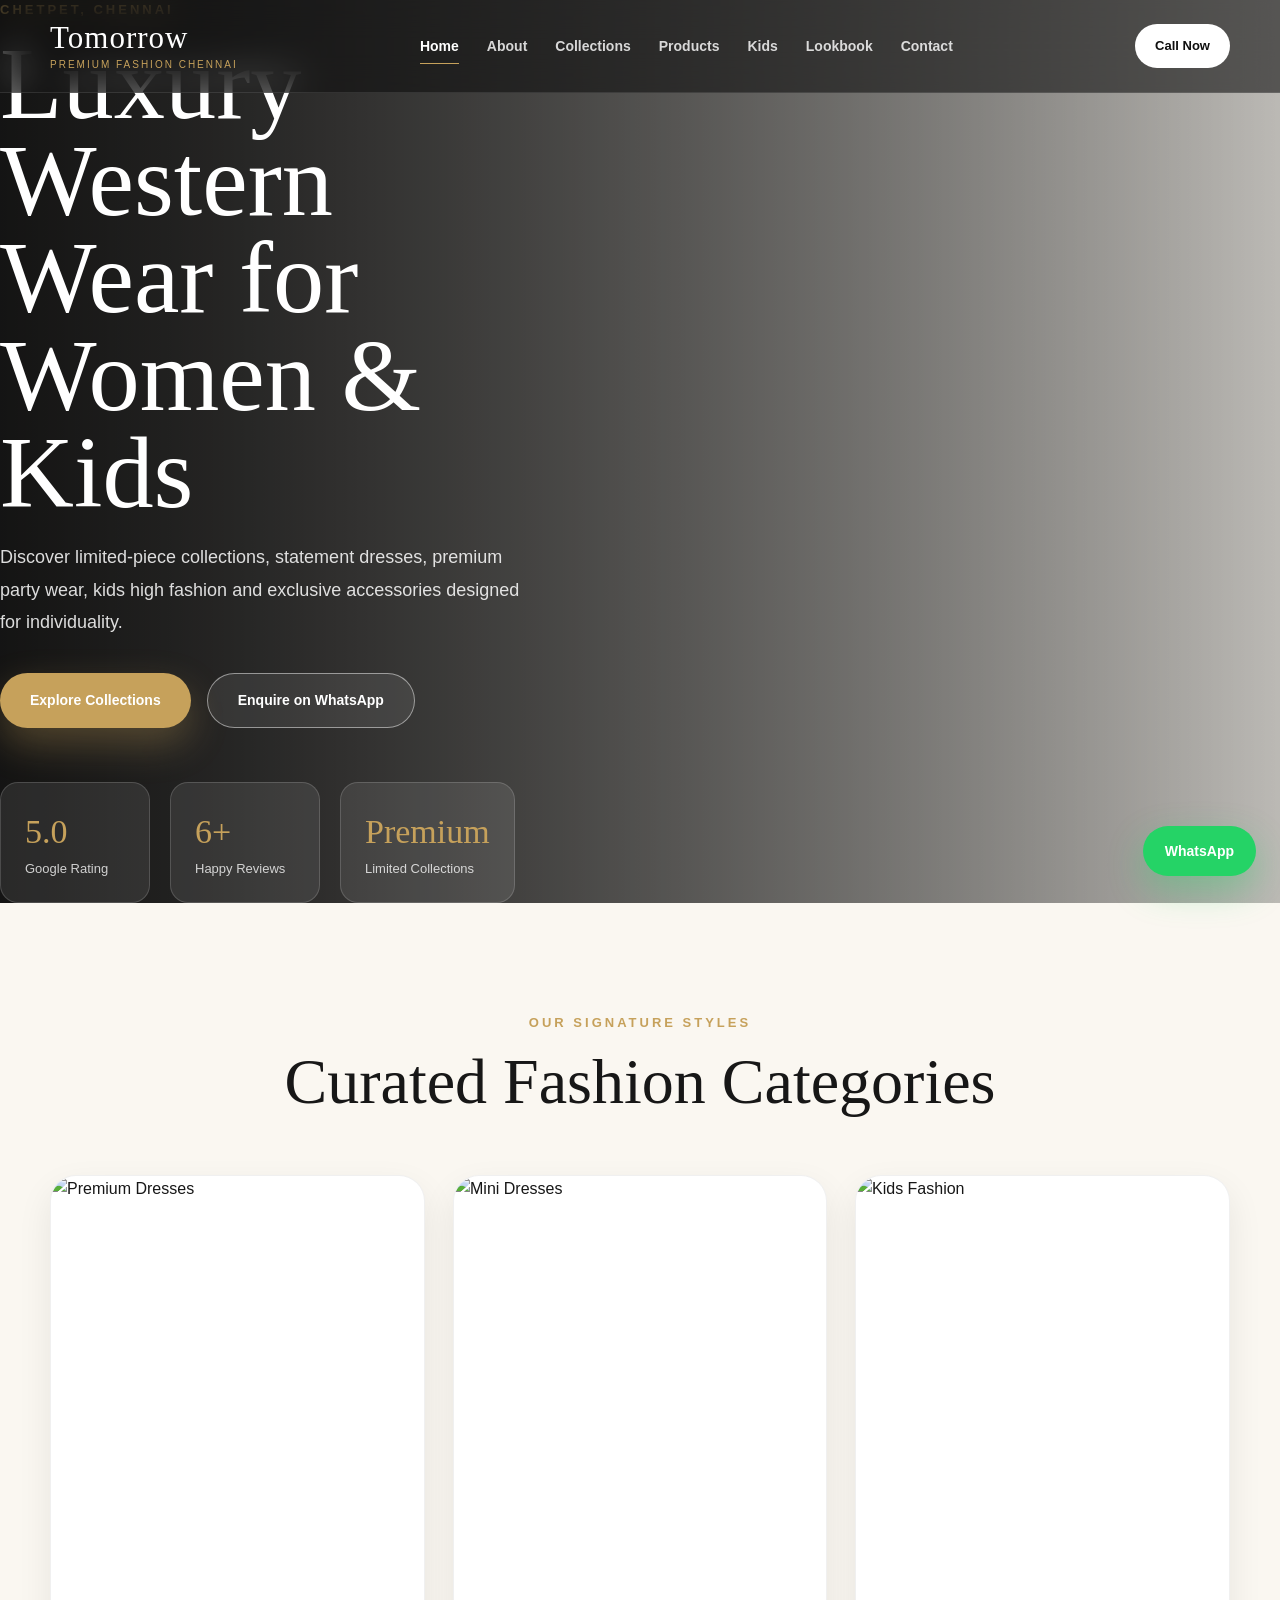
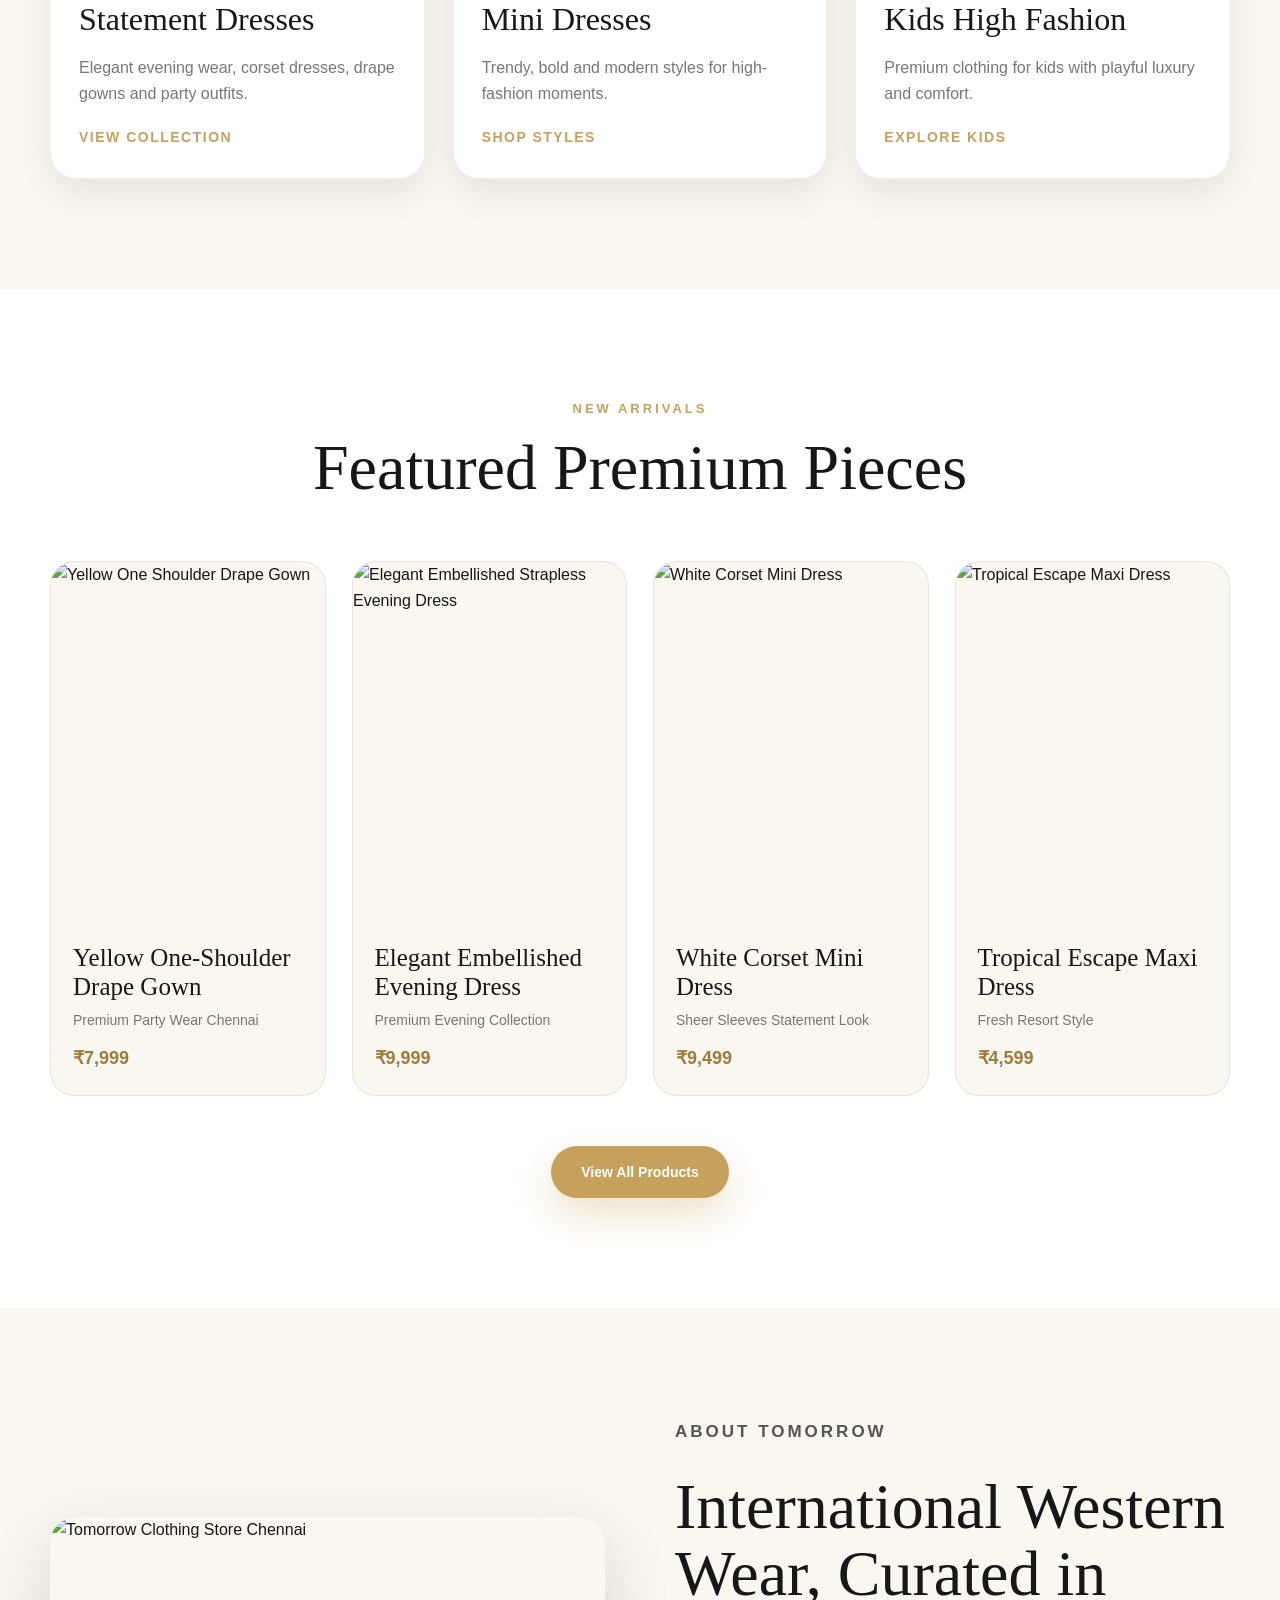
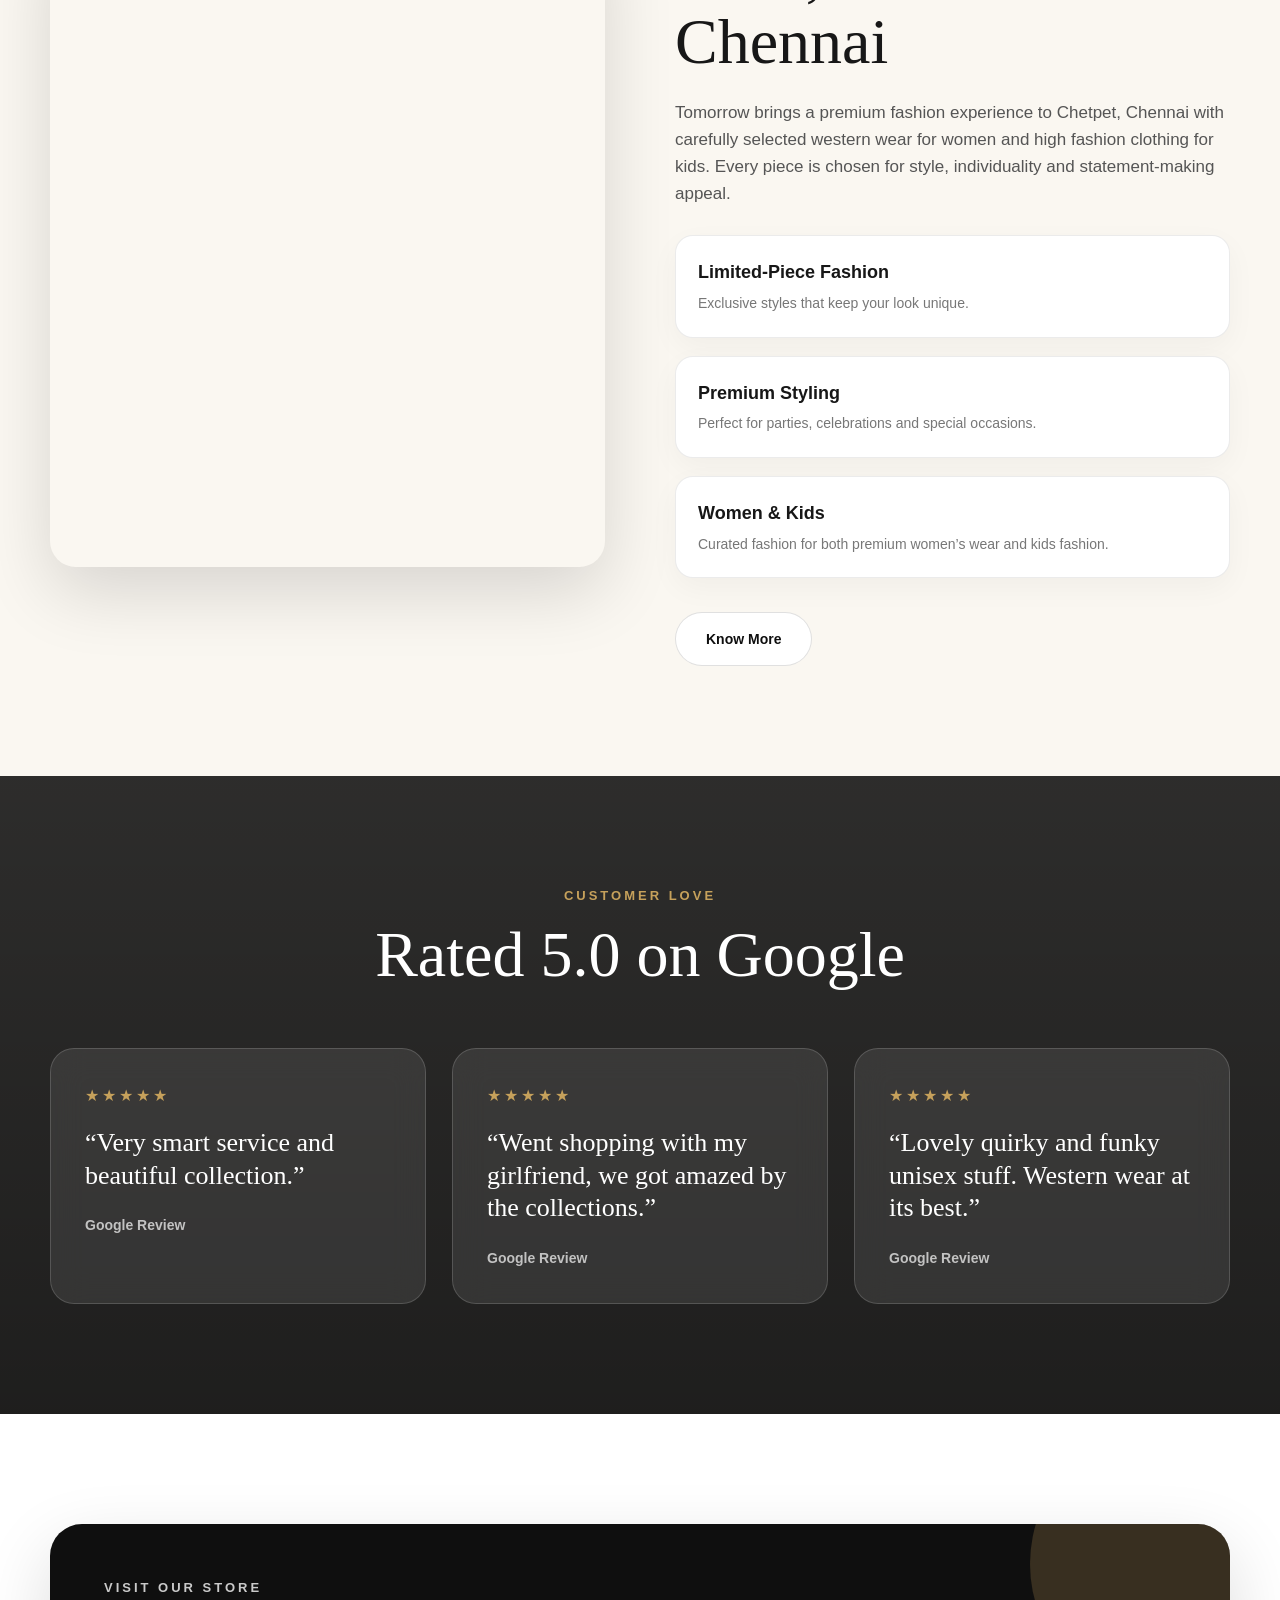
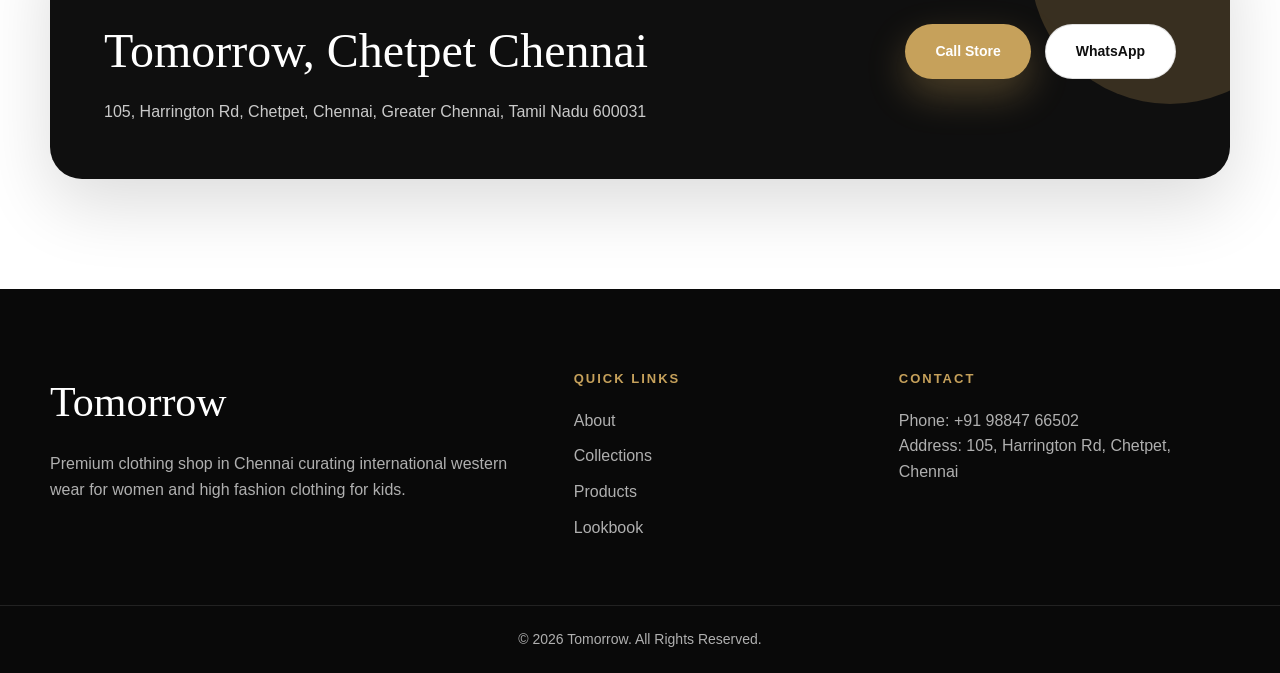
==== index.html @ 56740ed6 "Update index.html" ====
<!DOCTYPE html>
<html lang="en">
<head>
  <meta charset="UTF-8" />
  <meta name="viewport" content="width=device-width, initial-scale=1.0" />

  <title>Tomorrow | Premium Clothing Store in Chennai</title>

  <meta name="description" content="Tomorrow is a premium clothing shop in Chetpet, Chennai curating international western wear for women, kids fashion, limited-piece collections, statement outfits and exclusive accessories." />

  <link rel="stylesheet" href="css/style.css" />
  <link rel="stylesheet" href="css/responsive.css" />
  <link rel="stylesheet" href="css/animations.css" />
</head>

<body>
  
<div class="preloader" id="preloader">
  <div class="preloader-content">
    <p class="preloader-small">Premium Fashion Chennai</p>
    <h1 class="preloader-logo">Tomorrow</h1>
    <div class="preloader-line">
      <span></span>
    </div>
  </div>
</div>
  <!-- Header -->
  <header class="site-header" id="siteHeader">
    <div class="container header-container">
      <a href="index.html" class="logo">
        Tomorrow
        <span>Premium Fashion Chennai</span>
      </a>

      <nav class="navbar" id="navbar">
        <a href="index.html" class="active">Home</a>
        <a href="about.html">About</a>
        <a href="collections.html">Collections</a>
        <a href="products.html">Products</a>
        <a href="kids.html">Kids</a>
        <a href="lookbook.html">Lookbook</a>
        <a href="contact.html">Contact</a>
      </nav>

      <div class="header-actions">
        <a href="tel:+919884766502" class="call-btn">Call Now</a>
        <button class="menu-btn" id="menuBtn">☰</button>
      </div>
    </div>
  </header>

  <!-- Hero -->
  <section class="hero" style="background-image: linear-gradient(90deg, rgba(0,0,0,.75), rgba(0,0,0,.25)), url('assets/images/hero.jpg');">
    <div class="container hero-content">
      <div class="hero-text">
        <p class="hero-tag">Chetpet, Chennai</p>
        <h1>Luxury Western Wear for Women & Kids</h1>
        <p class="hero-desc">
          Discover limited-piece collections, statement dresses, premium party wear,
          kids high fashion and exclusive accessories designed for individuality.
        </p>

        <div class="hero-buttons">
          <a href="collections.html" class="primary-btn">Explore Collections</a>
          <a href="https://wa.me/919884766502?text=Hi%20Tomorrow%2C%20I%20want%20to%20know%20more%20about%20your%20premium%20collections." class="secondary-btn">
            Enquire on WhatsApp
          </a>
        </div>

        <div class="hero-stats">
          <div>
            <h3>5.0</h3>
            <p>Google Rating</p>
          </div>
          <div>
            <h3>6+</h3>
            <p>Happy Reviews</p>
          </div>
          <div>
            <h3>Premium</h3>
            <p>Limited Collections</p>
          </div>
        </div>
      </div>
    </div>
  </section>

  <!-- Category Preview -->
  <section class="section categories-section">
    <div class="container">
      <div class="section-heading">
        <p>Our Signature Styles</p>
        <h2>Curated Fashion Categories</h2>
      </div>

      <div class="category-grid">
        <div class="category-card">
          <img src="assets/images/collection-1.jpg" alt="Premium Dresses" />
          <div>
            <h3>Statement Dresses</h3>
            <p>Elegant evening wear, corset dresses, drape gowns and party outfits.</p>
            <a href="collections.html">View Collection</a>
          </div>
        </div>

        <div class="category-card">
          <img src="assets/images/collection-2.jpg" alt="Mini Dresses" />
          <div>
            <h3>Mini Dresses</h3>
            <p>Trendy, bold and modern styles for high-fashion moments.</p>
            <a href="products.html">Shop Styles</a>
          </div>
        </div>

        <div class="category-card">
          <img src="assets/images/collection-3.jpg" alt="Kids Fashion" />
          <div>
            <h3>Kids High Fashion</h3>
            <p>Premium clothing for kids with playful luxury and comfort.</p>
            <a href="kids.html">Explore Kids</a>
          </div>
        </div>
      </div>
    </div>
  </section>

  <!-- Featured Products -->
  <section class="section products-section">
    <div class="container">
      <div class="section-heading">
        <p>New Arrivals</p>
        <h2>Featured Premium Pieces</h2>
      </div>

      <div class="product-grid">
        <div class="product-card">
          <img src="assets/images/product-1.jpg" alt="Yellow One Shoulder Drape Gown" />
          <div class="product-info">
            <h3>Yellow One-Shoulder Drape Gown</h3>
            <p>Premium Party Wear Chennai</p>
            <span>₹7,999</span>
          </div>
        </div>

        <div class="product-card">
          <img src="assets/images/product-2.jpg" alt="Elegant Embellished Strapless Evening Dress" />
          <div class="product-info">
            <h3>Elegant Embellished Evening Dress</h3>
            <p>Premium Evening Collection</p>
            <span>₹9,999</span>
          </div>
        </div>

        <div class="product-card">
          <img src="assets/images/product-3.jpg" alt="White Corset Mini Dress" />
          <div class="product-info">
            <h3>White Corset Mini Dress</h3>
            <p>Sheer Sleeves Statement Look</p>
            <span>₹9,499</span>
          </div>
        </div>

        <div class="product-card">
          <img src="assets/images/product-4.jpg" alt="Tropical Escape Maxi Dress" />
          <div class="product-info">
            <h3>Tropical Escape Maxi Dress</h3>
            <p>Fresh Resort Style</p>
            <span>₹4,599</span>
          </div>
        </div>
      </div>

      <div class="center-btn">
        <a href="products.html" class="primary-btn">View All Products</a>
      </div>
    </div>
  </section>

  <!-- About Preview -->
  <section class="section about-preview">
    <div class="container about-preview-grid">
      <div class="about-image">
        <img src="assets/images/about-store.jpg" alt="Tomorrow Clothing Store Chennai" />
      </div>

      <div class="about-content">
        <p class="small-title">About Tomorrow</p>
        <h2>International Western Wear, Curated in Chennai</h2>
        <p>
          Tomorrow brings a premium fashion experience to Chetpet, Chennai with
          carefully selected western wear for women and high fashion clothing for kids.
          Every piece is chosen for style, individuality and statement-making appeal.
        </p>

        <div class="about-points">
          <div>
            <h4>Limited-Piece Fashion</h4>
            <p>Exclusive styles that keep your look unique.</p>
          </div>
          <div>
            <h4>Premium Styling</h4>
            <p>Perfect for parties, celebrations and special occasions.</p>
          </div>
          <div>
            <h4>Women & Kids</h4>
            <p>Curated fashion for both premium women’s wear and kids fashion.</p>
          </div>
        </div>

        <a href="about.html" class="secondary-dark-btn">Know More</a>
      </div>
    </div>
  </section>

  <!-- Reviews -->
  <section class="section reviews-section">
    <div class="container">
      <div class="section-heading light">
        <p>Customer Love</p>
        <h2>Rated 5.0 on Google</h2>
      </div>

      <div class="review-grid">
        <div class="review-card">
          <div class="stars">★★★★★</div>
          <p>“Very smart service and beautiful collection.”</p>
          <h4>Google Review</h4>
        </div>

        <div class="review-card">
          <div class="stars">★★★★★</div>
          <p>“Went shopping with my girlfriend, we got amazed by the collections.”</p>
          <h4>Google Review</h4>
        </div>

        <div class="review-card">
          <div class="stars">★★★★★</div>
          <p>“Lovely quirky and funky unisex stuff. Western wear at its best.”</p>
          <h4>Google Review</h4>
        </div>
      </div>
    </div>
  </section>

  <!-- Visit Store -->
  <section class="section visit-section">
    <div class="container visit-box">
      <div>
        <p class="small-title">Visit Our Store</p>
        <h2>Tomorrow, Chetpet Chennai</h2>
        <p>
          105, Harrington Rd, Chetpet, Chennai, Greater Chennai,
          Tamil Nadu 600031
        </p>
      </div>

      <div class="visit-actions">
        <a href="tel:+919884766502" class="primary-btn">Call Store</a>
        <a href="https://wa.me/919884766502" class="secondary-dark-btn">WhatsApp</a>
      </div>
    </div>
  </section>

  <!-- Footer -->
  <footer class="footer">
    <div class="container footer-grid">
      <div>
        <h3>Tomorrow</h3>
        <p>
          Premium clothing shop in Chennai curating international western wear
          for women and high fashion clothing for kids.
        </p>
      </div>

      <div>
        <h4>Quick Links</h4>
        <a href="about.html">About</a>
        <a href="collections.html">Collections</a>
        <a href="products.html">Products</a>
        <a href="lookbook.html">Lookbook</a>
      </div>

      <div>
        <h4>Contact</h4>
        <p>Phone: +91 98847 66502</p>
        <p>Address: 105, Harrington Rd, Chetpet, Chennai</p>
      </div>
    </div>

    <div class="footer-bottom">
      <p>© 2026 Tomorrow. All Rights Reserved.</p>
    </div>
  </footer>

  <!-- Floating WhatsApp -->
  <a href="https://wa.me/919884766502?text=Hi%20Tomorrow%2C%20I%20want%20to%20enquire%20about%20your%20collections." class="floating-whatsapp">
    WhatsApp
  </a>

  <script src="js/script.js"></script>
</body>
</html>
---- css/style.css ----
:root{
  --black:#0f0f0f;
  --white:#ffffff;
  --cream:#faf7f1;
  --beige:#efe4d2;
  --gold:#c6a15b;
  --gold-dark:#9f7c3c;
  --text:#171717;
  --muted:#777;
  --border:rgba(0,0,0,.12);
  --shadow:0 25px 70px rgba(0,0,0,.14);
  --soft-shadow:0 14px 35px rgba(0,0,0,.08);
  --heading:"Cormorant Garamond", Georgia, serif;
  --body:"Inter","Segoe UI",Arial,sans-serif;
  --radius:26px;
  --transition:all .35s ease;
}

*{
  margin:0;
  padding:0;
  box-sizing:border-box;
}

html{
  scroll-behavior:smooth;
}

body{
  font-family:var(--body);
  background:var(--cream);
  color:var(--text);
  overflow-x:hidden;
  line-height:1.6;
}

img{
  width:100%;
  display:block;
  object-fit:cover;
}

a{
  text-decoration:none;
  color:inherit;
}

button{
  border:0;
  background:none;
  cursor:pointer;
  font-family:inherit;
}

.container{
  width:min(100% - 40px,1180px);
  margin:auto;
}

.section{
  padding:110px 0;
}

.section-heading{
  text-align:center;
  max-width:760px;
  margin:0 auto 60px;
}

.section-heading p,
.small-title,
.hero-tag{
  color:var(--gold);
  text-transform:uppercase;
  letter-spacing:3px;
  font-size:13px;
  font-weight:800;
  margin-bottom:14px;
}

.section-heading h2{
  font-family:var(--heading);
  font-size:clamp(38px,5vw,66px);
  font-weight:500;
  line-height:1.05;
}

.site-header{
  position:fixed;
  top:0;
  left:0;
  width:100%;
  z-index:999;
  padding:22px 0;
  background:rgba(15,15,15,.58);
  backdrop-filter:blur(18px);
  border-bottom:1px solid rgba(255,255,255,.1);
  transition:var(--transition);
}

.site-header.scrolled{
  padding:14px 0;
  background:rgba(15,15,15,.94);
  box-shadow:0 10px 35px rgba(0,0,0,.22);
}

.header-container{
  display:flex;
  align-items:center;
  justify-content:space-between;
  gap:28px;
}

.logo{
  color:var(--white);
  font-family:var(--heading);
  font-size:31px;
  line-height:1;
  letter-spacing:1px;
  min-width:180px;
}

.logo span{
  display:block;
  margin-top:7px;
  font-family:var(--body);
  font-size:10px;
  text-transform:uppercase;
  letter-spacing:2px;
  color:var(--gold);
}

.navbar{
  display:flex;
  align-items:center;
  gap:28px;
}

.navbar a{
  color:rgba(255,255,255,.82);
  font-size:14px;
  font-weight:600;
  position:relative;
  transition:var(--transition);
}

.navbar a::after{
  content:"";
  position:absolute;
  left:0;
  bottom:-7px;
  width:0;
  height:1px;
  background:var(--gold);
  transition:var(--transition);
}

.navbar a:hover,
.navbar a.active{
  color:var(--white);
}

.navbar a:hover::after,
.navbar a.active::after{
  width:100%;
}

.header-actions{
  display:flex;
  align-items:center;
  gap:14px;
}

.call-btn{
  background:var(--white);
  color:var(--black);
  padding:12px 20px;
  border-radius:999px;
  font-size:13px;
  font-weight:800;
  transition:var(--transition);
}

.call-btn:hover{
  background:var(--gold);
  color:var(--white);
  transform:translateY(-2px);
}

.menu-btn{
  display:none;
  color:var(--white);
  font-size:28px;
}

.hero{
    position:relative;
    min-height:100vh;
    display:flex;
    align-items:center;
    overflow:hidden;

    background:
    linear-gradient(
        90deg,
        rgba(10,10,10,.78) 0%,
        rgba(10,10,10,.45) 35%,
        rgba(10,10,10,.08) 100%
    ),
    url("../assets/images/hero.jpg");

    background-size:cover;
    background-position:center center;
    background-repeat:no-repeat;
}

.hero::before{

content:"";

position:absolute;

inset:0;

background:

linear-gradient(
90deg,
rgba(0,0,0,.68),
rgba(0,0,0,.35),
transparent
);

z-index:1;

}
.hero-overlay{
  position:absolute;
  inset:0;
  background:linear-gradient(to bottom,rgba(0,0,0,.15),rgba(0,0,0,.55));
}
.hero-content{
    width:100%;
    position:relative;
    z-index:5;
}

.hero-text{
    max-width:560px;
}
.hero-text h1{

    font-family:var(--heading);

    font-size:clamp(65px,8vw,110px);

    line-height:.95;

    color:#fff;

    margin-bottom:20px;

    font-weight:500;
}
.hero-desc{

    font-size:18px;

    line-height:1.8;

    color:rgba(255,255,255,.85);

    max-width:520px;

    margin-bottom:35px;

}

.hero-buttons{
  display:flex;
  flex-wrap:wrap;
  gap:16px;
  margin-bottom:54px;
}

.primary-btn,
.secondary-btn,
.secondary-dark-btn{
  display:inline-flex;
  align-items:center;
  justify-content:center;
  padding:15px 30px;
  border-radius:999px;
  font-size:14px;
  font-weight:850;
  transition:var(--transition);
}

.primary-btn{
  background:var(--gold);
  color:var(--white);
  box-shadow:0 16px 38px rgba(198,161,91,.32);
}

.primary-btn:hover{
  background:var(--gold-dark);
  transform:translateY(-3px);
  box-shadow:0 20px 50px rgba(198,161,91,.45);
}

.secondary-btn{
  color:var(--white);
  border:1px solid rgba(255,255,255,.48);
  background:rgba(255,255,255,.08);
  backdrop-filter:blur(14px);
}

.secondary-btn:hover{
  background:var(--white);
  color:var(--black);
  transform:translateY(-3px);
}

.secondary-dark-btn{
  background:var(--white);
  color:var(--black);
  border:1px solid var(--border);
}

.secondary-dark-btn:hover{
  background:var(--black);
  color:var(--white);
  transform:translateY(-3px);
}

.hero-stats{
  display:flex;
  flex-wrap:wrap;
  gap:20px;
}

.hero-stats div{
  min-width:150px;
  padding:22px 24px;
  border-radius:18px;
  background:rgba(255,255,255,.09);
  border:1px solid rgba(255,255,255,.16);
  backdrop-filter:blur(18px);
}

.hero-stats h3{
  font-family:var(--heading);
  font-size:34px;
  color:var(--gold);
  font-weight:500;
}

.hero-stats p{
  font-size:13px;
  color:rgba(255,255,255,.78);
}

.categories-section{
  background:var(--cream);
}

.category-grid{
  display:grid;
  grid-template-columns:repeat(3,1fr);
  gap:28px;
}

.category-card{
  background:var(--white);
  border-radius:var(--radius);
  overflow:hidden;
  box-shadow:var(--soft-shadow);
  border:1px solid rgba(0,0,0,.06);
  transition:var(--transition);
}

.category-card:hover{
  transform:translateY(-10px);
  box-shadow:var(--shadow);
}

.category-card img{
  height:390px;
  transition:transform .6s ease;
}

.category-card:hover img{
  transform:scale(1.07);
}

.category-card div{
  padding:28px;
}

.category-card h3{
  font-family:var(--heading);
  font-size:32px;
  font-weight:500;
  margin-bottom:10px;
}

.category-card p{
  color:var(--muted);
  margin-bottom:18px;
}

.category-card a{
  color:var(--gold);
  font-weight:800;
  font-size:14px;
  text-transform:uppercase;
  letter-spacing:1.5px;
}

.products-section{
  background:var(--white);
}

.product-grid{
  display:grid;
  grid-template-columns:repeat(4,1fr);
  gap:26px;
}

.product-card{
  background:var(--cream);
  border-radius:24px;
  overflow:hidden;
  border:1px solid rgba(0,0,0,.08);
  transition:var(--transition);
  position:relative;
}

.product-card:hover{
  transform:translateY(-10px);
  box-shadow:var(--shadow);
}

.product-card img{
  height:360px;
  transition:transform .7s ease;
}

.product-card:hover img{
  transform:scale(1.08);
}

.product-info{
  padding:22px;
}

.product-info h3{
  font-family:var(--heading);
  font-size:25px;
  font-weight:500;
  line-height:1.15;
  margin-bottom:8px;
}

.product-info p{
  color:var(--muted);
  font-size:14px;
  margin-bottom:12px;
}

.product-info span{
  color:var(--gold-dark);
  font-weight:900;
  font-size:18px;
}

.center-btn{
  margin-top:50px;
  text-align:center;
}

.about-preview{
  background:var(--cream);
}

.about-preview-grid{
  display:grid;
  grid-template-columns:1fr 1fr;
  gap:70px;
  align-items:center;
}

.about-image{
  border-radius:var(--radius);
  overflow:hidden;
  box-shadow:var(--shadow);
}

.about-image img{
  height:650px;
}

.about-content h2{
  font-family:var(--heading);
  font-size:clamp(38px,5vw,64px);
  line-height:1.05;
  font-weight:500;
  margin-bottom:24px;
}

.about-content > p{
  color:#555;
  font-size:17px;
  margin-bottom:28px;
}

.about-points{
  display:grid;
  gap:18px;
  margin-bottom:34px;
}

.about-points div{
  background:var(--white);
  padding:22px;
  border-radius:18px;
  border:1px solid rgba(0,0,0,.08);
  box-shadow:0 10px 30px rgba(0,0,0,.04);
}

.about-points h4{
  font-size:18px;
  margin-bottom:5px;
}

.about-points p{
  color:var(--muted);
  font-size:14px;
}

.reviews-section{
  background:
    linear-gradient(rgba(0,0,0,.82),rgba(0,0,0,.88)),
    url("../assets/images/store-interior.jpg") center/cover fixed;
  color:var(--white);
}

.review-grid{
  display:grid;
  grid-template-columns:repeat(3,1fr);
  gap:26px;
}

.review-card{
  padding:34px;
  border-radius:24px;
  background:rgba(255,255,255,.09);
  border:1px solid rgba(255,255,255,.16);
  backdrop-filter:blur(16px);
  transition:var(--transition);
}

.review-card:hover{
  transform:translateY(-8px);
  background:rgba(255,255,255,.13);
}

.stars{
  color:var(--gold);
  letter-spacing:3px;
  margin-bottom:18px;
}

.review-card p{
  font-family:var(--heading);
  font-size:26px;
  line-height:1.25;
  margin-bottom:22px;
}

.review-card h4{
  color:rgba(255,255,255,.7);
  font-size:14px;
  font-weight:600;
}

.visit-section{
  background:var(--white);
}

.visit-box{
  background:var(--black);
  color:var(--white);
  border-radius:32px;
  padding:54px;
  display:flex;
  align-items:center;
  justify-content:space-between;
  gap:30px;
  box-shadow:var(--shadow);
  position:relative;
  overflow:hidden;
}

.visit-box::before{
  content:"";
  position:absolute;
  width:280px;
  height:280px;
  border-radius:50%;
  background:rgba(198,161,91,.22);
  right:-80px;
  top:-100px;
}

.visit-box h2{
  font-family:var(--heading);
  font-size:48px;
  font-weight:500;
  margin-bottom:10px;
}

.visit-box p{
  max-width:620px;
  color:rgba(255,255,255,.78);
}

.visit-actions{
  display:flex;
  gap:14px;
  flex-wrap:wrap;
  position:relative;
  z-index:2;
}

.footer{
  background:#090909;
  color:var(--white);
  padding:80px 0 0;
}

.footer-grid{
  display:grid;
  grid-template-columns:1.4fr .8fr 1fr;
  gap:60px;
  padding-bottom:55px;
}

.footer h3{
  font-family:var(--heading);
  font-size:42px;
  font-weight:500;
  margin-bottom:15px;
}

.footer h4{
  color:var(--gold);
  margin-bottom:18px;
  text-transform:uppercase;
  letter-spacing:2px;
  font-size:13px;
}

.footer p{
  color:rgba(255,255,255,.68);
}

.footer a{
  display:block;
  color:rgba(255,255,255,.68);
  margin-bottom:10px;
  transition:var(--transition);
}

.footer a:hover{
  color:var(--gold);
  transform:translateX(4px);
}

.footer-bottom{
  border-top:1px solid rgba(255,255,255,.1);
  text-align:center;
  padding:22px;
  color:rgba(255,255,255,.55);
  font-size:14px;
}

.floating-whatsapp{
  position:fixed;
  right:24px;
  bottom:24px;
  z-index:998;
  background:#25d366;
  color:var(--white);
  padding:14px 22px;
  border-radius:999px;
  font-size:14px;
  font-weight:900;
  box-shadow:0 14px 35px rgba(37,211,102,.35);
  transition:var(--transition);
}

.floating-whatsapp:hover{
  transform:translateY(-4px) scale(1.03);
}

::-webkit-scrollbar{
  width:10px;
}

::-webkit-scrollbar-track{
  background:#eee;
}

::-webkit-scrollbar-thumb{
  background:var(--gold);
  border-radius:999px;
}
.preloader{
  position:fixed;
  inset:0;
  background:#090909;
  z-index:99999;
  display:flex;
  align-items:center;
  justify-content:center;
  transition:opacity .8s ease, visibility .8s ease;
}

.preloader.hide{
  opacity:0;
  visibility:hidden;
  pointer-events:none;
}

.preloader-content{
  text-align:center;
  color:#fff;
}

.preloader-content p{
  color:#c6a15b;
  letter-spacing:4px;
  text-transform:uppercase;
  font-size:12px;
  font-weight:800;
  margin-bottom:15px;
}

.preloader-content h1{
  font-family:Georgia,serif;
  font-size:80px;
  font-weight:500;
  animation:preLogo 1s ease both;
}

.load-line{
  width:220px;
  height:2px;
  background:#c6a15b;
  margin:25px auto 0;
  animation:loadLine 1.4s ease both;
  transform-origin:left;
}

@keyframes preLogo{
  from{opacity:0;transform:translateY(25px);filter:blur(8px);}
  to{opacity:1;transform:translateY(0);filter:blur(0);}
}

@keyframes loadLine{
  from{transform:scaleX(0);}
  to{transform:scaleX(1);}
}
---- css/responsive.css ----
@media (max-width: 1100px) {
  .navbar {
    gap: 18px;
  }

  .product-grid {
    grid-template-columns: repeat(2, 1fr);
  }

  .category-grid {
    grid-template-columns: repeat(2, 1fr);
  }
}

@media (max-width: 900px) {
  .menu-btn {
    display: block;
  }

  .navbar {
    position: fixed;
    top: 76px;
    right: -100%;
    width: min(86%, 360px);
    height: calc(100vh - 76px);
    background: rgba(15, 15, 15, 0.98);
    flex-direction: column;
    align-items: flex-start;
    padding: 34px;
    gap: 22px;
    transition: 0.35s ease;
  }

  .navbar.active {
    right: 0;
  }

  .navbar a {
    font-size: 17px;
  }

  .call-btn {
    display: none;
  }

  .hero-text h1 {
    font-size: 62px;
  }

  .about-preview-grid {
    grid-template-columns: 1fr;
    gap: 40px;
  }

  .about-image img {
    height: 480px;
  }

  .review-grid,
  .footer-grid {
    grid-template-columns: 1fr;
  }

  .visit-box {
    flex-direction: column;
    align-items: flex-start;
  }
}

@media (max-width: 650px) {
  .container {
    width: min(100% - 26px, 1180px);
  }

  .section {
    padding: 72px 0;
  }

  .site-header {
    padding: 16px 0;
  }

  .logo {
    font-size: 26px;
    min-width: auto;
  }

  .logo span {
    font-size: 8px;
  }

  .hero {
    min-height: 92vh;
  }

  .hero-content {
    padding-top: 100px;
  }

  .hero-text h1 {
    font-size: 48px;
    letter-spacing: -1px;
  }

  .hero-desc {
    font-size: 15px;
  }

  .hero-buttons {
    flex-direction: column;
    align-items: stretch;
  }

  .primary-btn,
  .secondary-btn,
  .secondary-dark-btn {
    width: 100%;
  }

  .hero-stats {
    display: grid;
    grid-template-columns: 1fr;
  }

  .category-grid,
  .product-grid {
    grid-template-columns: 1fr;
  }

  .category-card img,
  .product-card img {
    height: 340px;
  }

  .section-heading h2,
  .about-content h2 {
    font-size: 38px;
  }

  .about-image img {
    height: 380px;
  }

  .review-card p {
    font-size: 23px;
  }

  .visit-box {
    padding: 34px 24px;
    border-radius: 24px;
  }

  .visit-box h2 {
    font-size: 36px;
  }

  .visit-actions {
    width: 100%;
  }

  .floating-whatsapp {
    right: 14px;
    bottom: 14px;
    padding: 12px 18px;
  }
}

@media (max-width: 420px) {
  .hero-text h1 {
    font-size: 42px;
  }

  .category-card img,
  .product-card img {
    height: 300px;
  }
}
---- css/animations.css ----
/* Page Load */
@keyframes fadeUp {
  from {
    opacity: 0;
    transform: translateY(35px);
  }
  to {
    opacity: 1;
    transform: translateY(0);
  }
}

.hero-tag,
.hero-text h1,
.hero-desc,
.hero-buttons,
.hero-stats {
  animation: fadeUp 0.9s ease both;
}

.hero-tag {
  animation-delay: 0.15s;
}

.hero-text h1 {
  animation-delay: 0.3s;
}

.hero-desc {
  animation-delay: 0.45s;
}

.hero-buttons {
  animation-delay: 0.6s;
}

.hero-stats {
  animation-delay: 0.75s;
}

/* Hover Shine */
.primary-btn,
.secondary-btn,
.secondary-dark-btn,
.call-btn {
  position: relative;
  overflow: hidden;
}

.primary-btn::before,
.secondary-btn::before,
.secondary-dark-btn::before,
.call-btn::before {
  content: "";
  position: absolute;
  top: 0;
  left: -120%;
  width: 80%;
  height: 100%;
  background: linear-gradient(
    120deg,
    transparent,
    rgba(255, 255, 255, 0.35),
    transparent
  );
  transition: 0.6s ease;
}

.primary-btn:hover::before,
.secondary-btn:hover::before,
.secondary-dark-btn:hover::before,
.call-btn:hover::before {
  left: 120%;
}

/* Floating WhatsApp Pulse */
@keyframes whatsappPulse {
  0% {
    box-shadow: 0 0 0 0 rgba(37, 211, 102, 0.45);
  }
  70% {
    box-shadow: 0 0 0 16px rgba(37, 211, 102, 0);
  }
  100% {
    box-shadow: 0 0 0 0 rgba(37, 211, 102, 0);
  }
}

.floating-whatsapp {
  animation: whatsappPulse 2.4s infinite;
}

/* Image Luxury Zoom */
.category-card img,
.product-card img,
.about-image img {
  will-change: transform;
}

/* Scroll Reveal Classes */
.reveal {
  opacity: 0;
  transform: translateY(45px);
  transition: 0.8s ease;
}

.reveal.active {
  opacity: 1;
  transform: translateY(0);
}

.reveal-left {
  opacity: 0;
  transform: translateX(-45px);
  transition: 0.8s ease;
}

.reveal-left.active {
  opacity: 1;
  transform: translateX(0);
}

.reveal-right {
  opacity: 0;
  transform: translateX(45px);
  transition: 0.8s ease;
}

.reveal-right.active {
  opacity: 1;
  transform: translateX(0);
}

/* Smooth Card Entrance */
.category-card,
.product-card,
.review-card {
  animation: cardFade 0.8s ease both;
}

@keyframes cardFade {
  from {
    opacity: 0;
    transform: translateY(28px);
  }
  to {
    opacity: 1;
    transform: translateY(0);
  }
}

.category-card:nth-child(1),
.product-card:nth-child(1),
.review-card:nth-child(1) {
  animation-delay: 0.1s;
}

.category-card:nth-child(2),
.product-card:nth-child(2),
.review-card:nth-child(2) {
  animation-delay: 0.22s;
}

.category-card:nth-child(3),
.product-card:nth-child(3),
.review-card:nth-child(3) {
  animation-delay: 0.34s;
}

.product-card:nth-child(4) {
  animation-delay: 0.46s;
}

/* Premium underline animation */
.category-card a {
  position: relative;
}

.category-card a::after {
  content: "";
  position: absolute;
  left: 0;
  bottom: -5px;
  width: 0;
  height: 1px;
  background: var(--gold);
  transition: 0.35s ease;
}

.category-card a:hover::after {
  width: 100%;
}

/* Header Drop */
.site-header {
  animation: headerDrop 0.7s ease both;
}

@keyframes headerDrop {
  from {
    opacity: 0;
    transform: translateY(-22px);
  }
  to {
    opacity: 1;
    transform: translateY(0);
  }
}
.preloader {
  position: fixed;
  inset: 0;
  z-index: 9999;
  background: #090909;
  display: flex;
  align-items: center;
  justify-content: center;
  transition: opacity 0.8s ease, visibility 0.8s ease;
}

.preloader.hide {
  opacity: 0;
  visibility: hidden;
}

.preloader-content {
  text-align: center;
  color: #fff;
}

.preloader-small {
  color: var(--gold);
  text-transform: uppercase;
  letter-spacing: 4px;
  font-size: 12px;
  font-weight: 800;
  margin-bottom: 14px;
  animation: fadeUp 0.8s ease both;
}

.preloader-logo {
  font-family: var(--heading);
  font-size: clamp(56px, 9vw, 110px);
  font-weight: 500;
  letter-spacing: 2px;
  line-height: 1;
  animation: logoReveal 1.2s ease both;
}

.preloader-line {
  width: 220px;
  height: 1px;
  background: rgba(255,255,255,.18);
  margin: 28px auto 0;
  overflow: hidden;
}

.preloader-line span {
  display: block;
  height: 100%;
  width: 0;
  background: var(--gold);
  animation: lineLoad 1.4s ease forwards;
}

@keyframes logoReveal {
  from {
    opacity: 0;
    transform: translateY(28px);
    filter: blur(10px);
  }
  to {
    opacity: 1;
    transform: translateY(0);
    filter: blur(0);
  }
}

@keyframes lineLoad {
  from {
    width: 0;
  }
  to {
    width: 100%;
  }
}
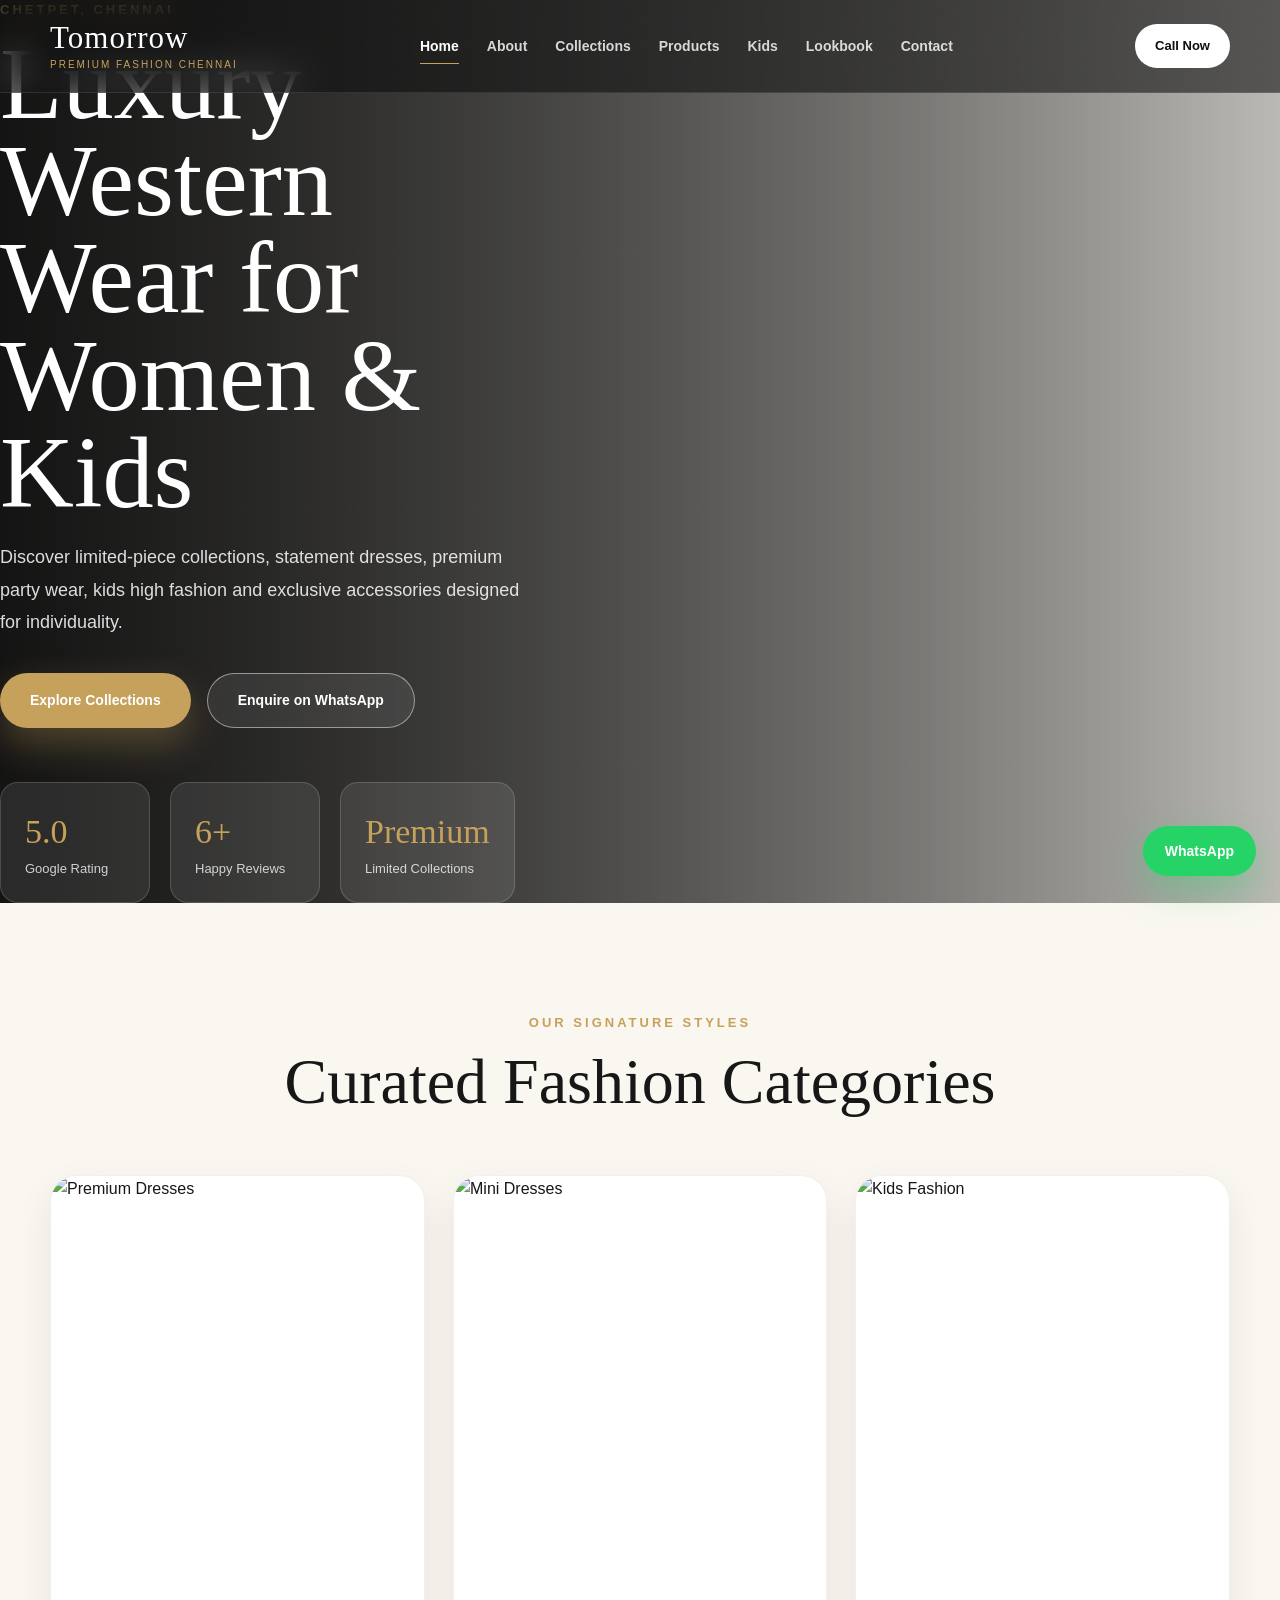
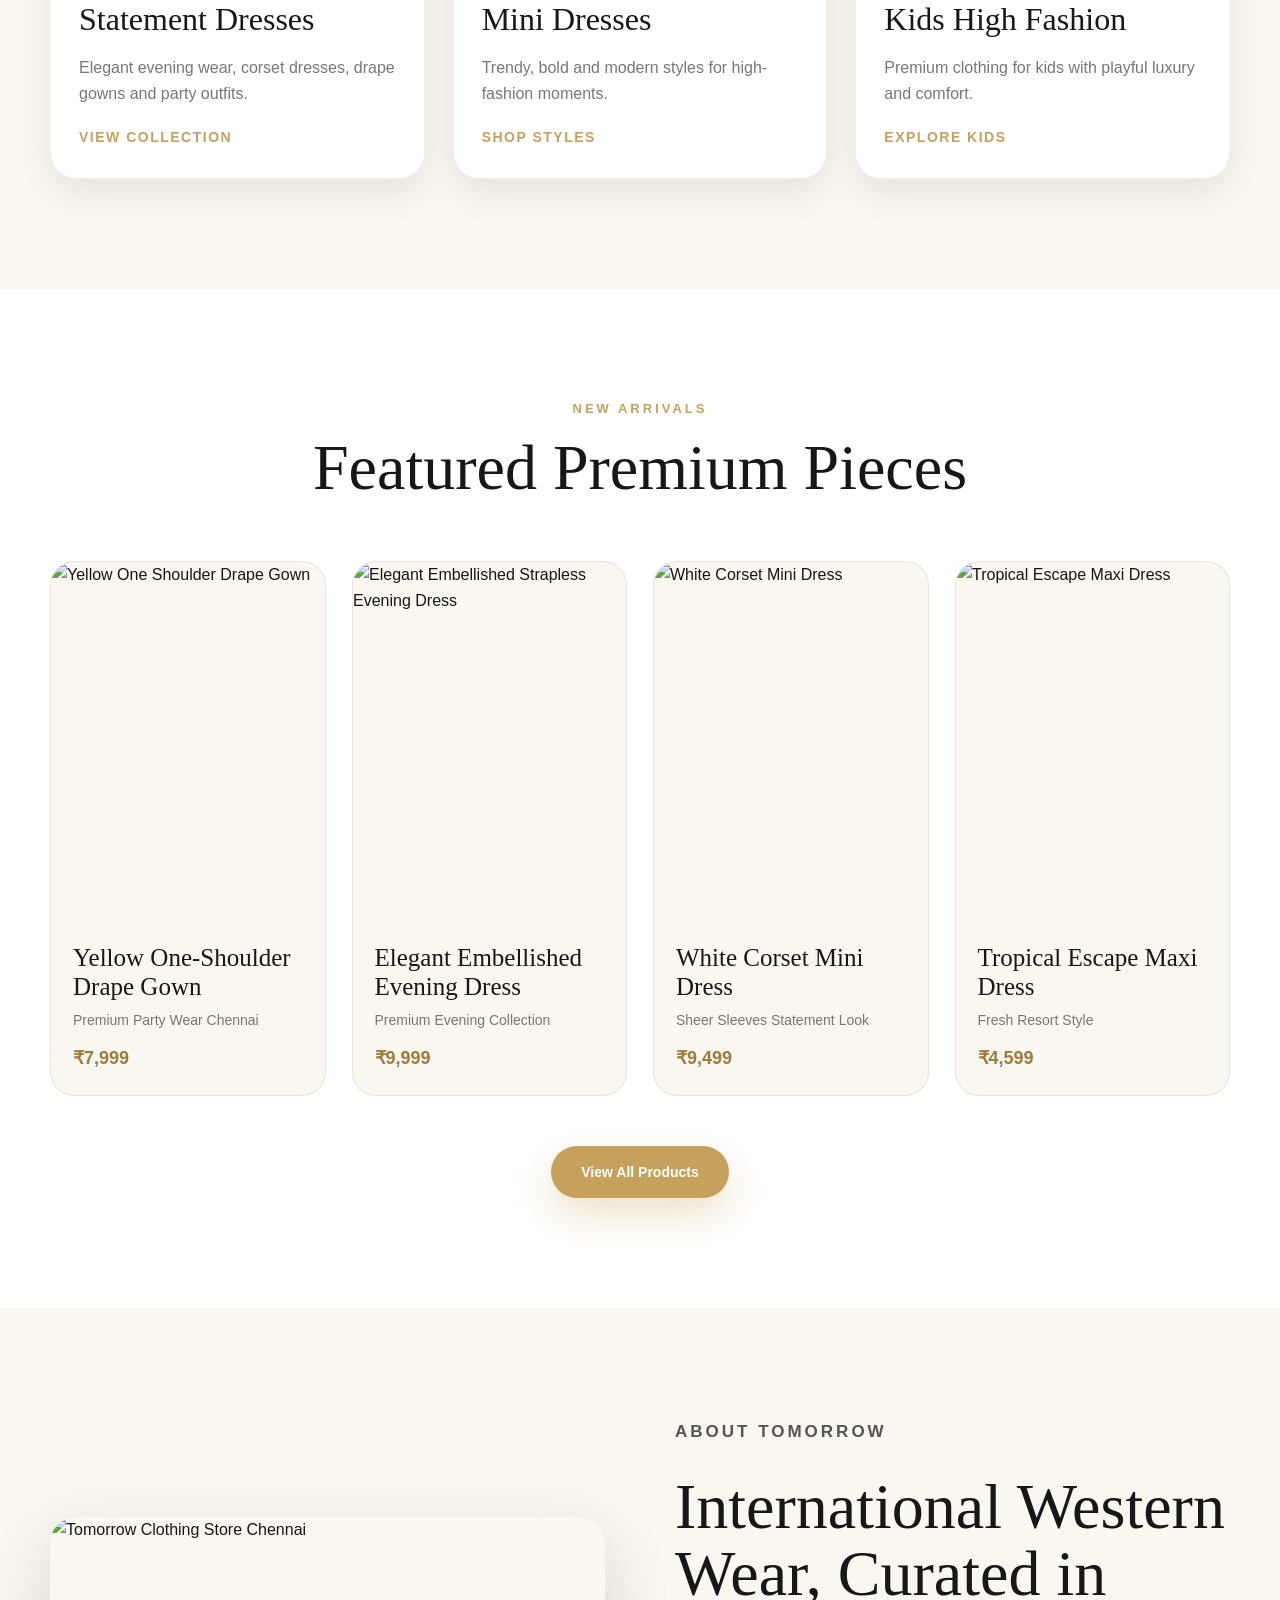
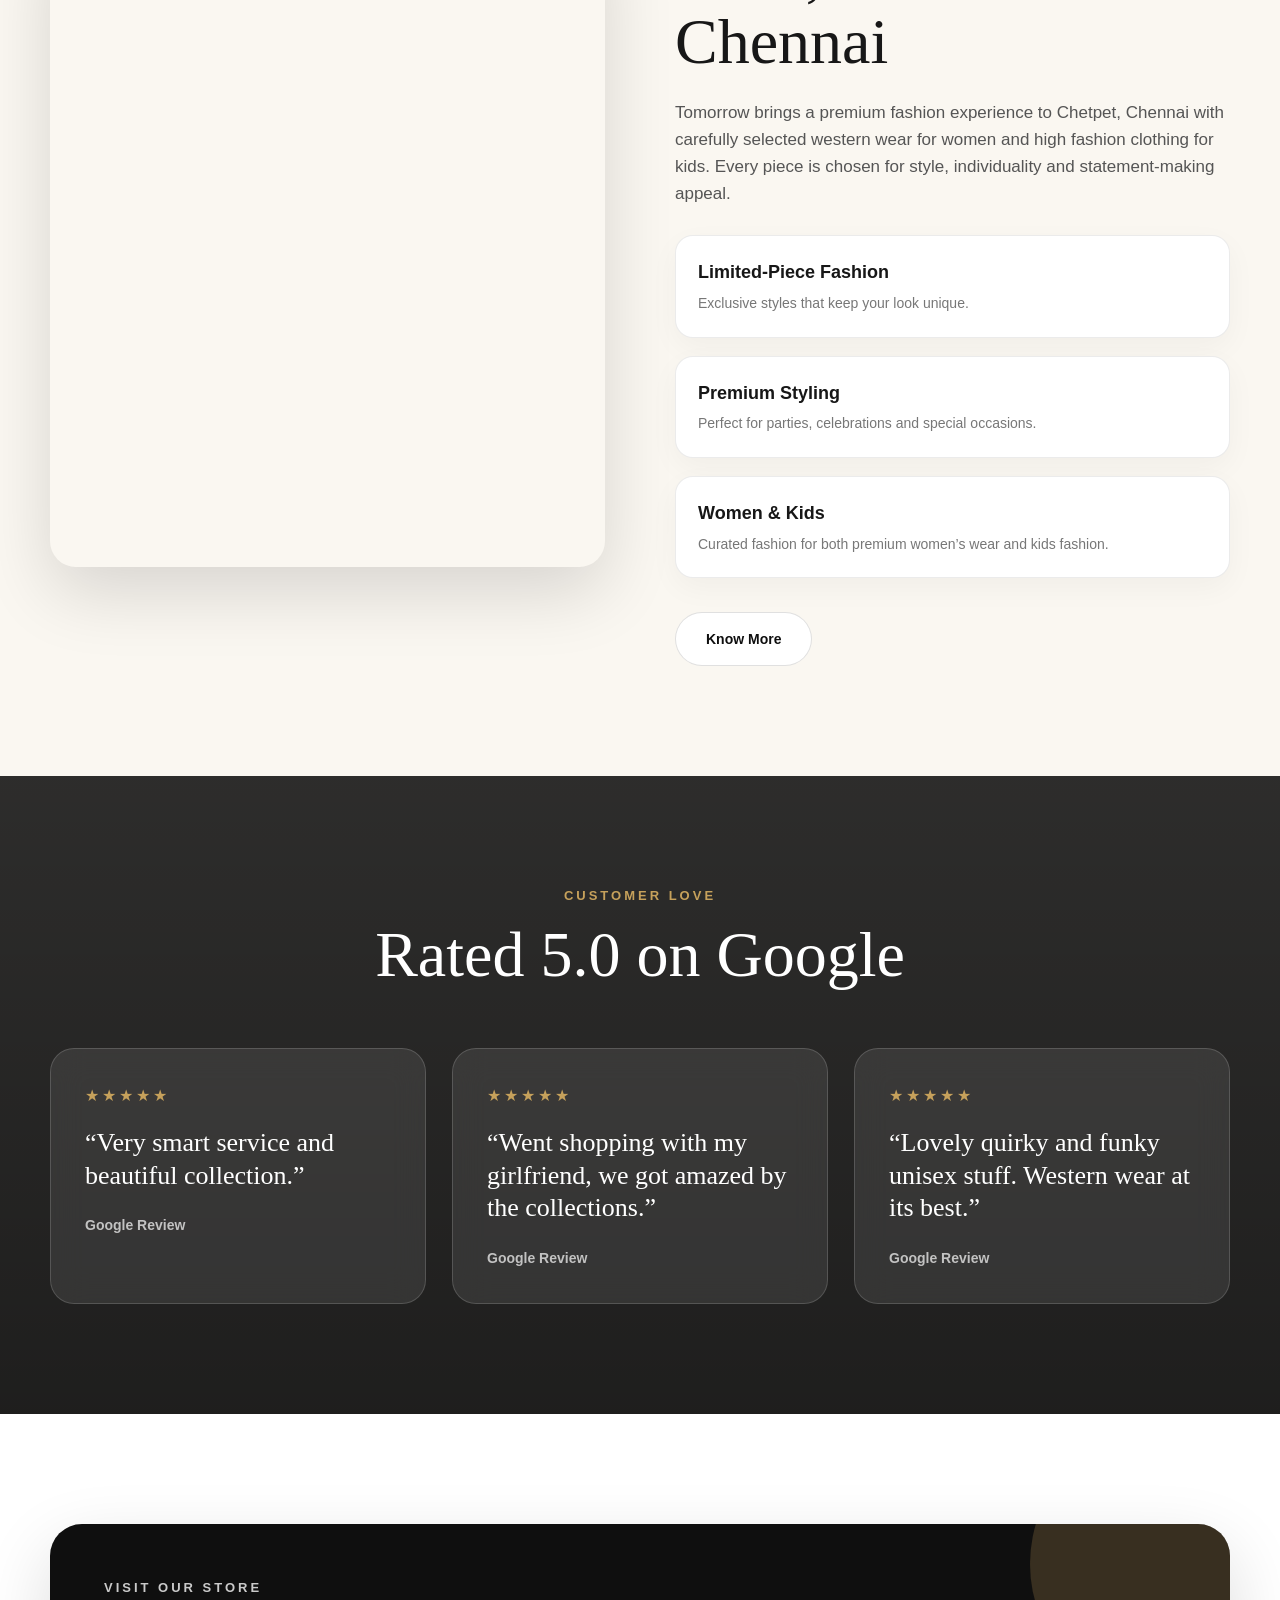
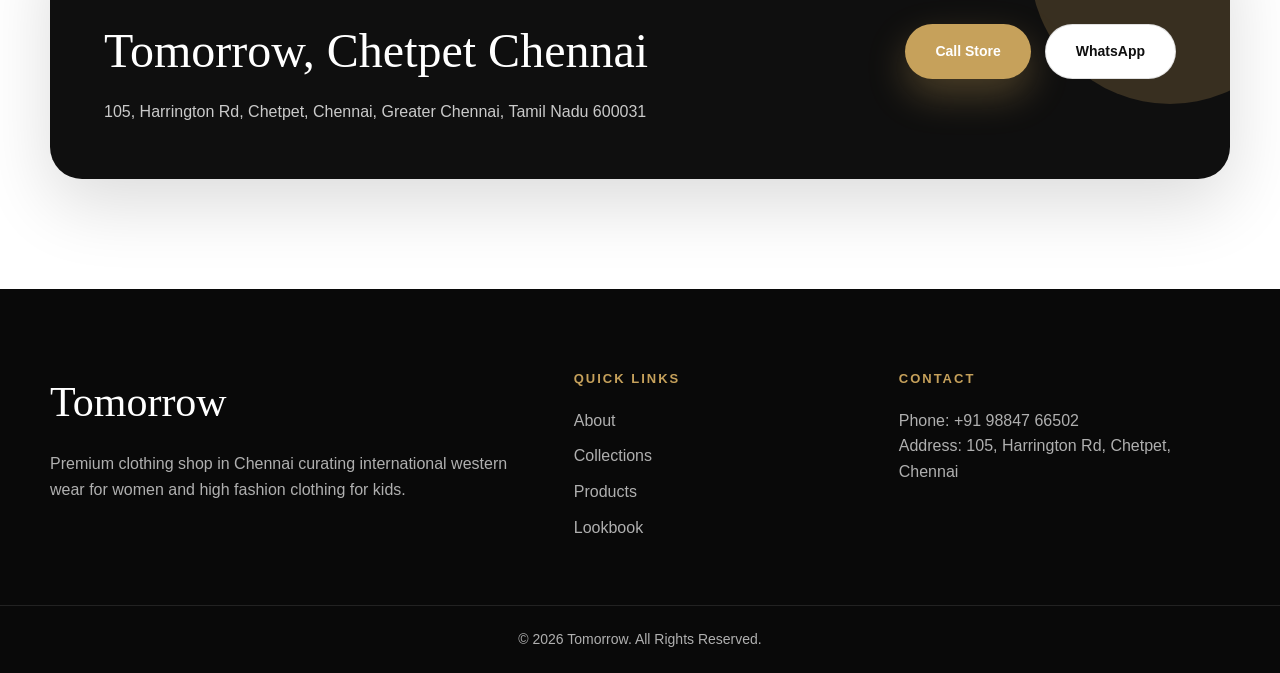
==== commit 72eb7503: "Refactor hero section to remove inline styles Removed inline background image style from hero sectio" ====
--- a/index.html
+++ b/index.html
@@ -50,7 +50,7 @@
   </header>
 
   <!-- Hero -->
-  <section class="hero" style="background-image: linear-gradient(90deg, rgba(0,0,0,.75), rgba(0,0,0,.25)), url('assets/images/hero.jpg');">
+  <section class="hero">
     <div class="container hero-content">
       <div class="hero-text">
         <p class="hero-tag">Chetpet, Chennai</p>
--- a/css/style.css
+++ b/css/style.css
@@ -772,3 +772,8 @@
   from{transform:scaleX(0);}
   to{transform:scaleX(1);}
 }
+.hero{
+  background:
+    linear-gradient(90deg, rgba(0,0,0,.75), rgba(0,0,0,.25)),
+    url("../assets/images/hero.jpg") center/cover no-repeat !important;
+}
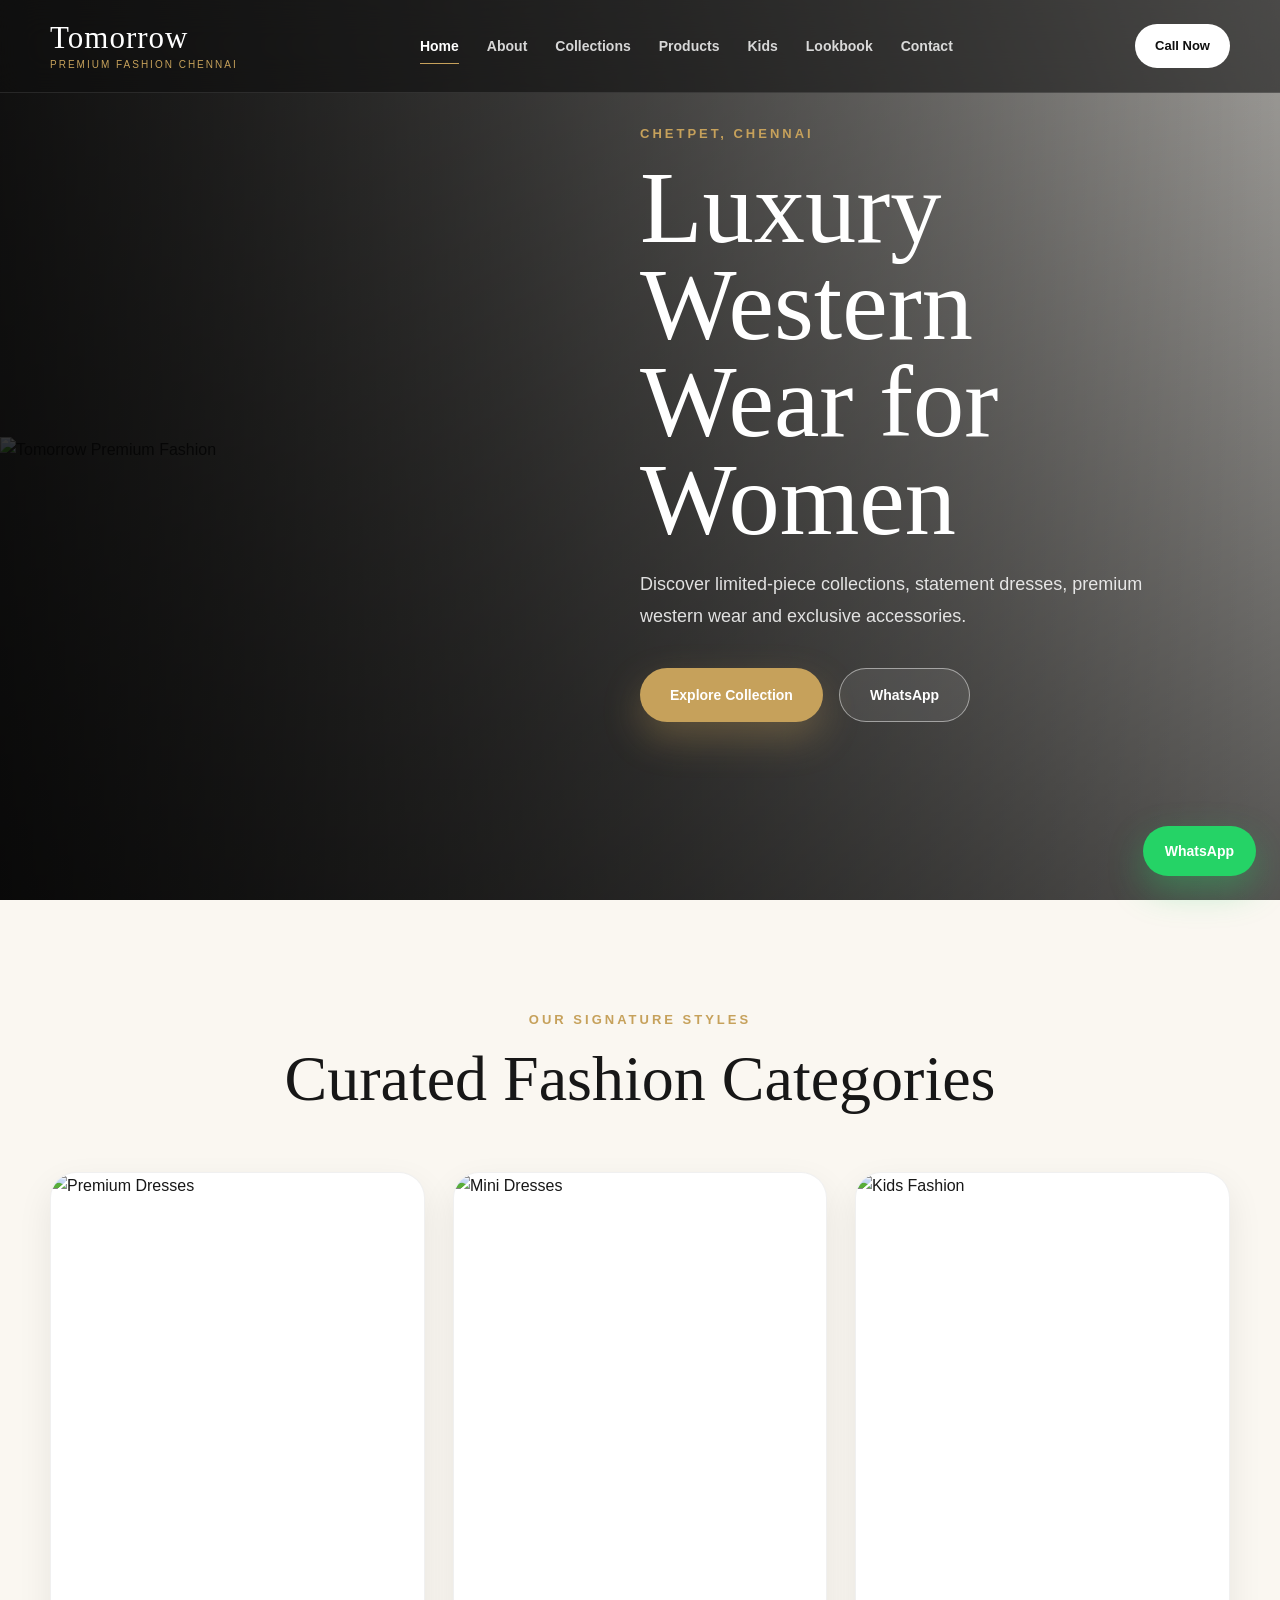
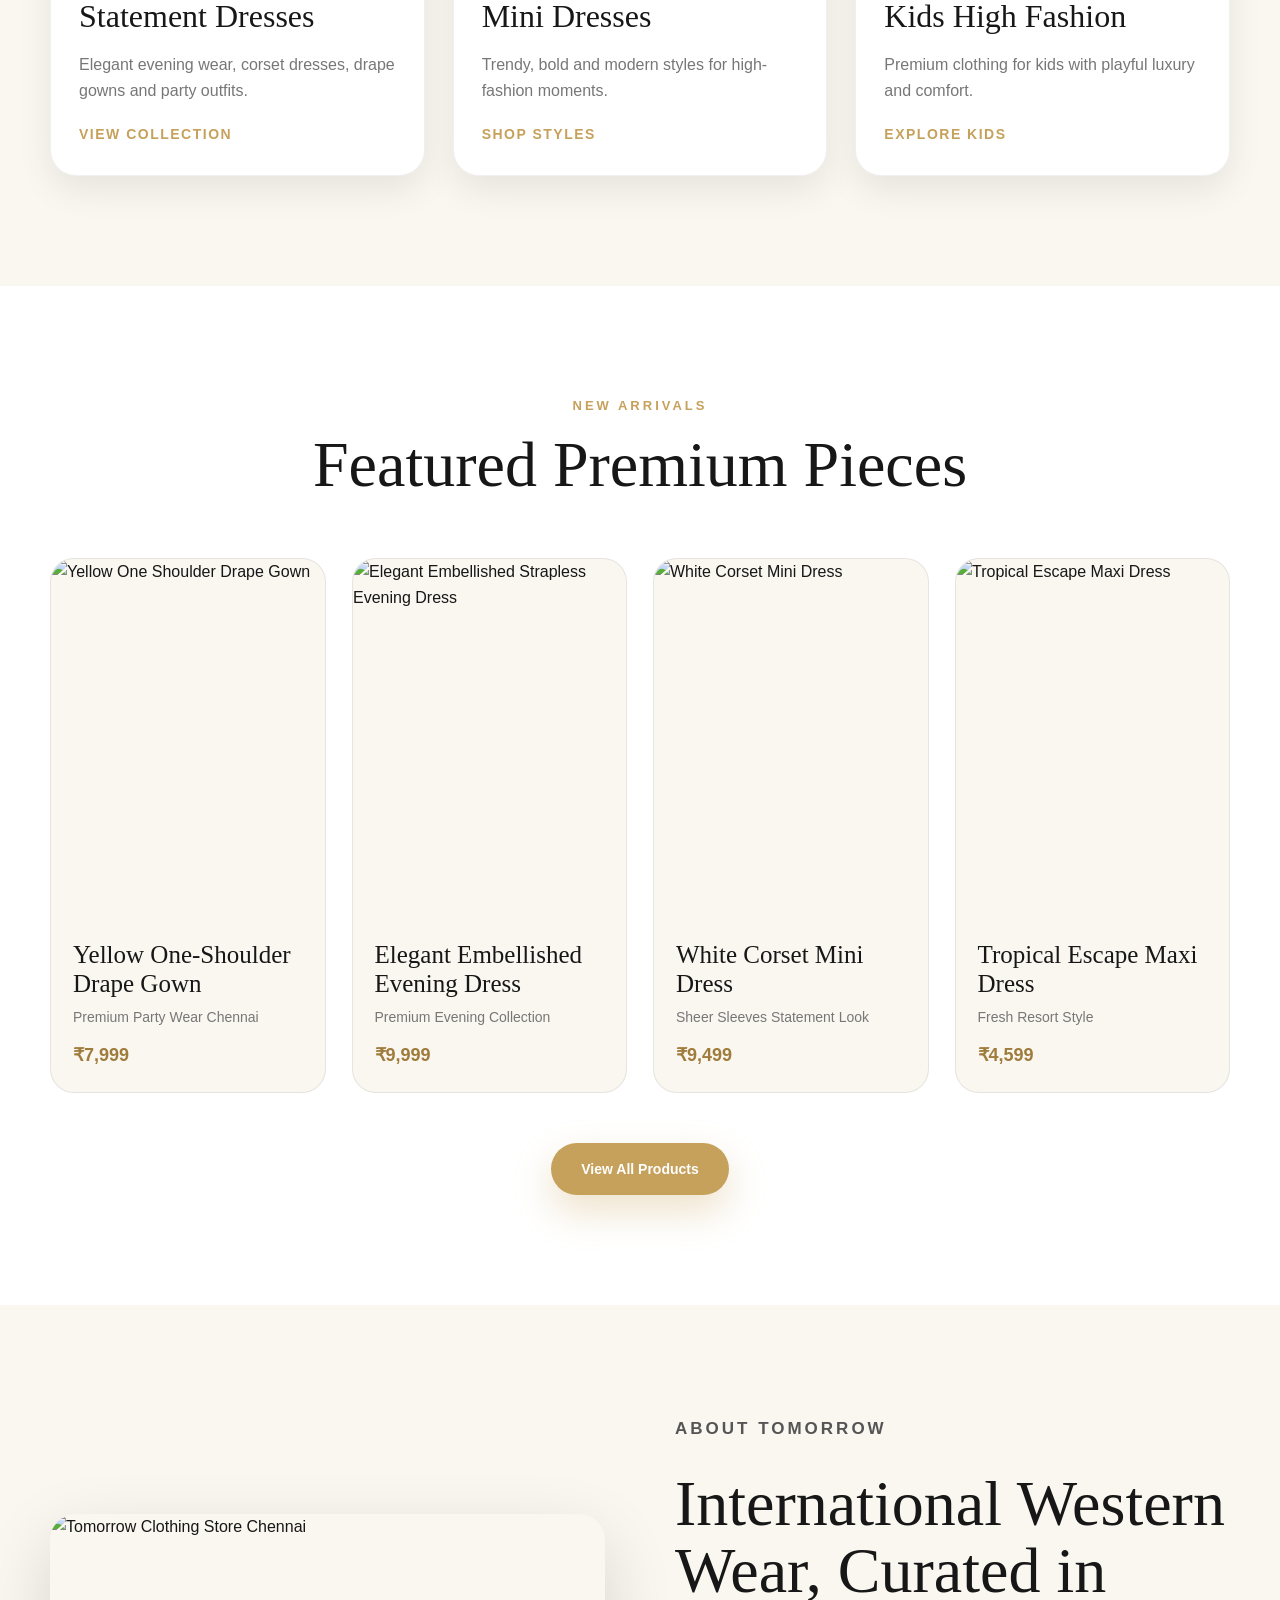
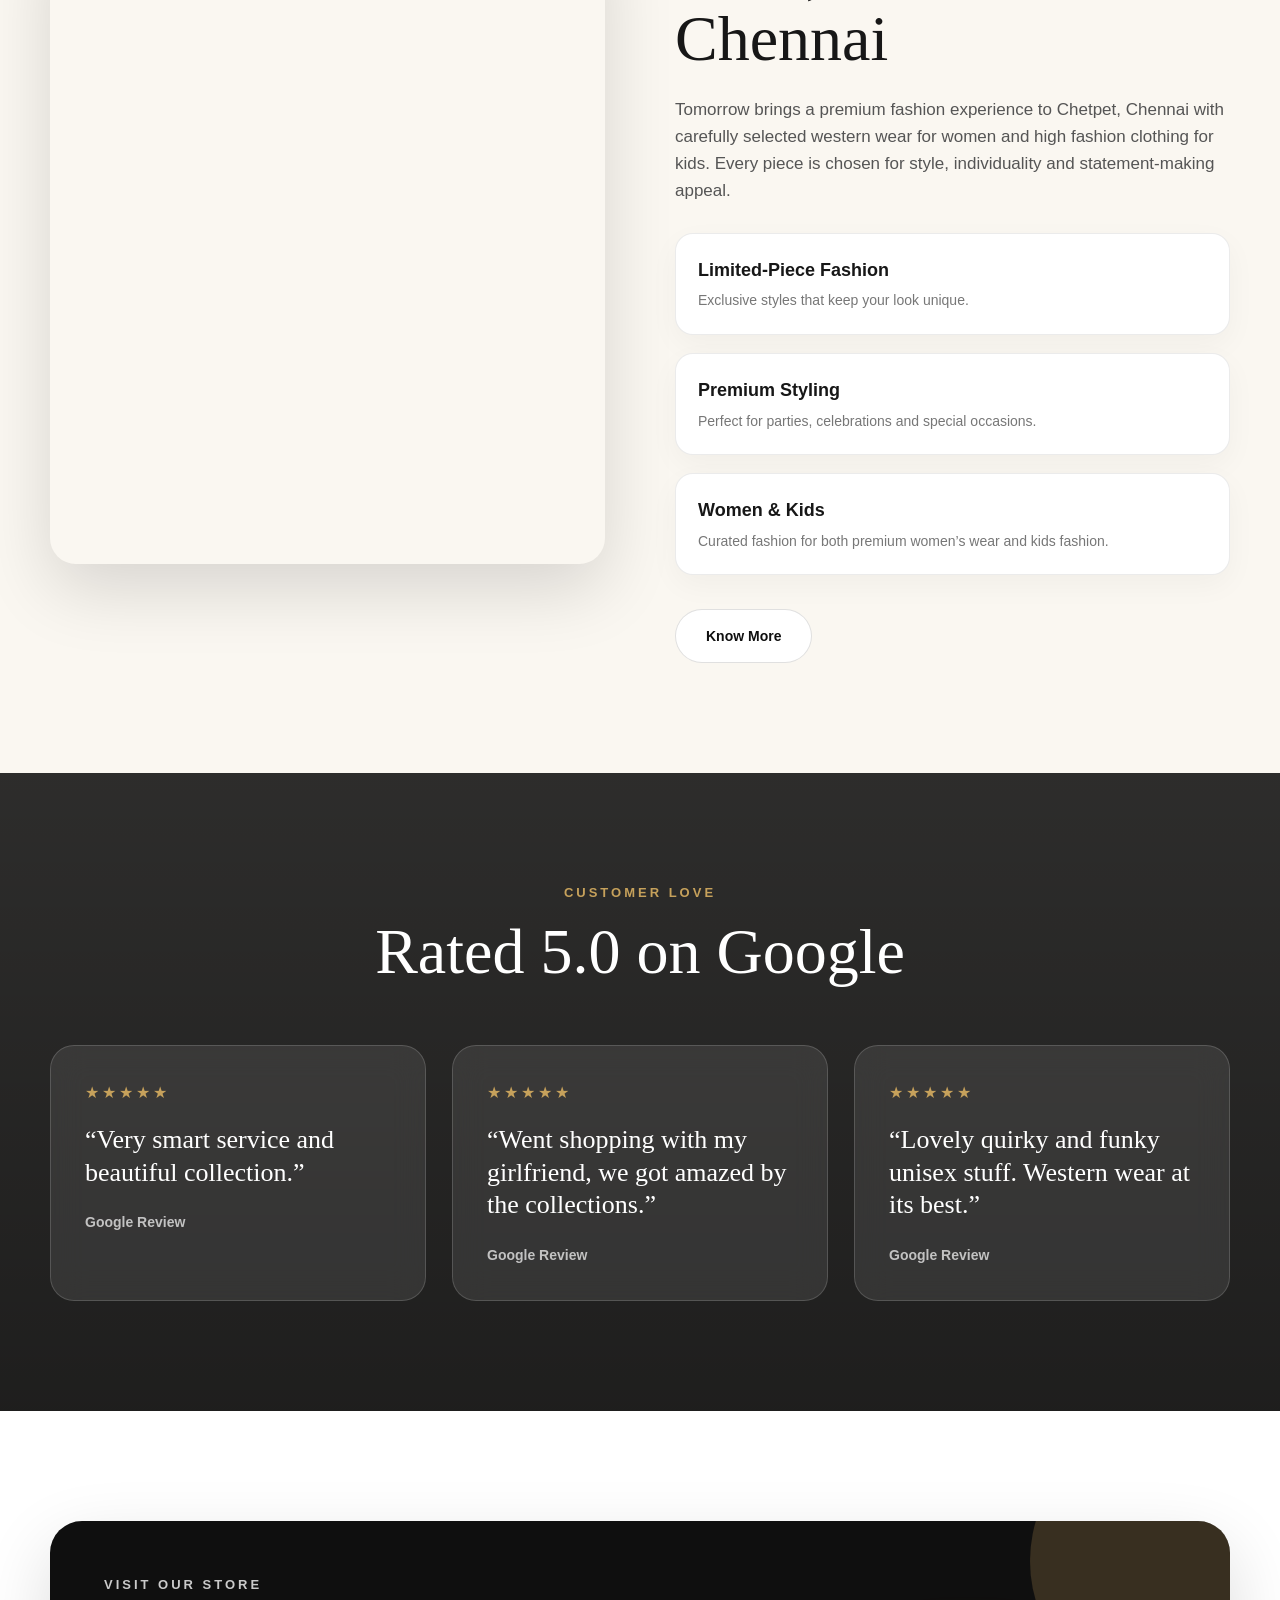
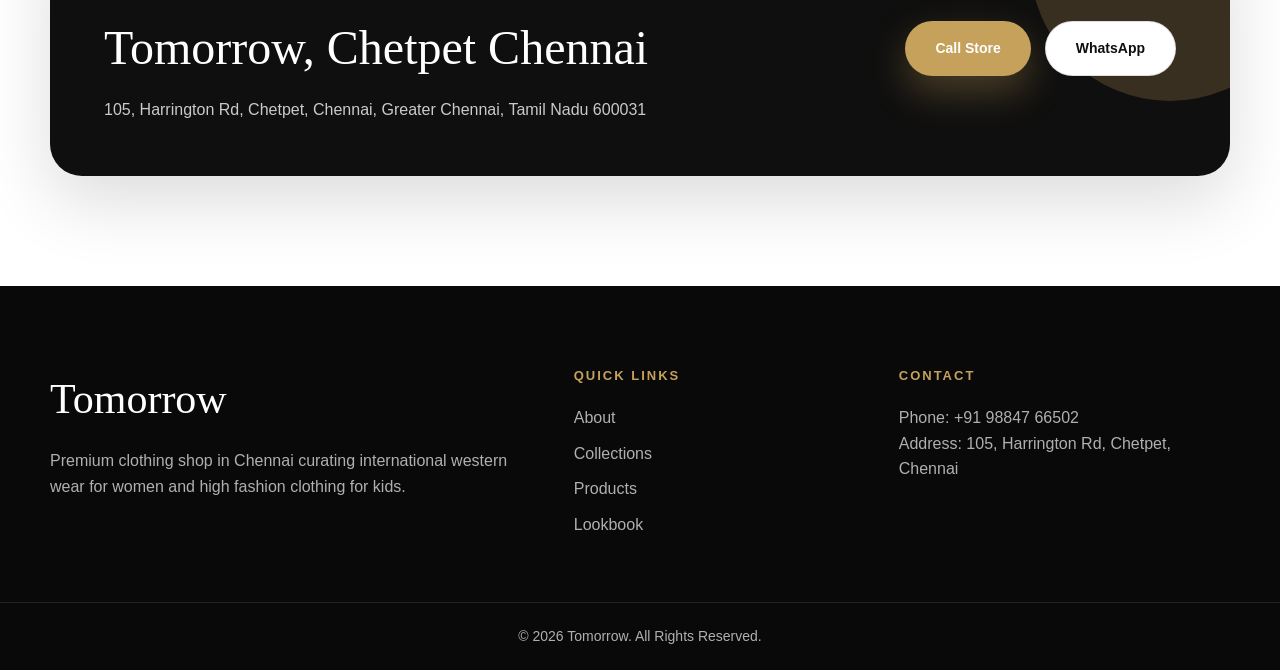
==== commit 94067d59: "Update index.html" ====
--- a/index.html
+++ b/index.html
@@ -49,41 +49,46 @@
     </div>
   </header>
 
-  <!-- Hero -->
-  <section class="hero">
+ <section class="hero">
+
+    <img
+        src="assets/images/hero.jpg"
+        alt="Tomorrow Premium Fashion"
+        class="hero-image"
+    >
+
+    <div class="hero-overlay"></div>
+
     <div class="container hero-content">
-      <div class="hero-text">
-        <p class="hero-tag">Chetpet, Chennai</p>
-        <h1>Luxury Western Wear for Women & Kids</h1>
-        <p class="hero-desc">
-          Discover limited-piece collections, statement dresses, premium party wear,
-          kids high fashion and exclusive accessories designed for individuality.
-        </p>
-
-        <div class="hero-buttons">
-          <a href="collections.html" class="primary-btn">Explore Collections</a>
-          <a href="https://wa.me/919884766502?text=Hi%20Tomorrow%2C%20I%20want%20to%20know%20more%20about%20your%20premium%20collections." class="secondary-btn">
-            Enquire on WhatsApp
-          </a>
-        </div>
-
-        <div class="hero-stats">
-          <div>
-            <h3>5.0</h3>
-            <p>Google Rating</p>
-          </div>
-          <div>
-            <h3>6+</h3>
-            <p>Happy Reviews</p>
-          </div>
-          <div>
-            <h3>Premium</h3>
-            <p>Limited Collections</p>
-          </div>
-        </div>
-      </div>
-    </div>
-  </section>
+
+        <div class="hero-text">
+
+            <p class="hero-tag">Chetpet, Chennai</p>
+
+            <h1>Luxury Western Wear for Women</h1>
+
+            <p class="hero-desc">
+                Discover limited-piece collections, statement dresses,
+                premium western wear and exclusive accessories.
+            </p>
+
+            <div class="hero-buttons">
+
+                <a href="collections.html" class="primary-btn">
+                    Explore Collection
+                </a>
+
+                <a href="https://wa.me/919884766502" class="secondary-btn">
+                    WhatsApp
+                </a>
+
+            </div>
+
+        </div>
+
+    </div>
+
+</section>
 
   <!-- Category Preview -->
   <section class="section categories-section">
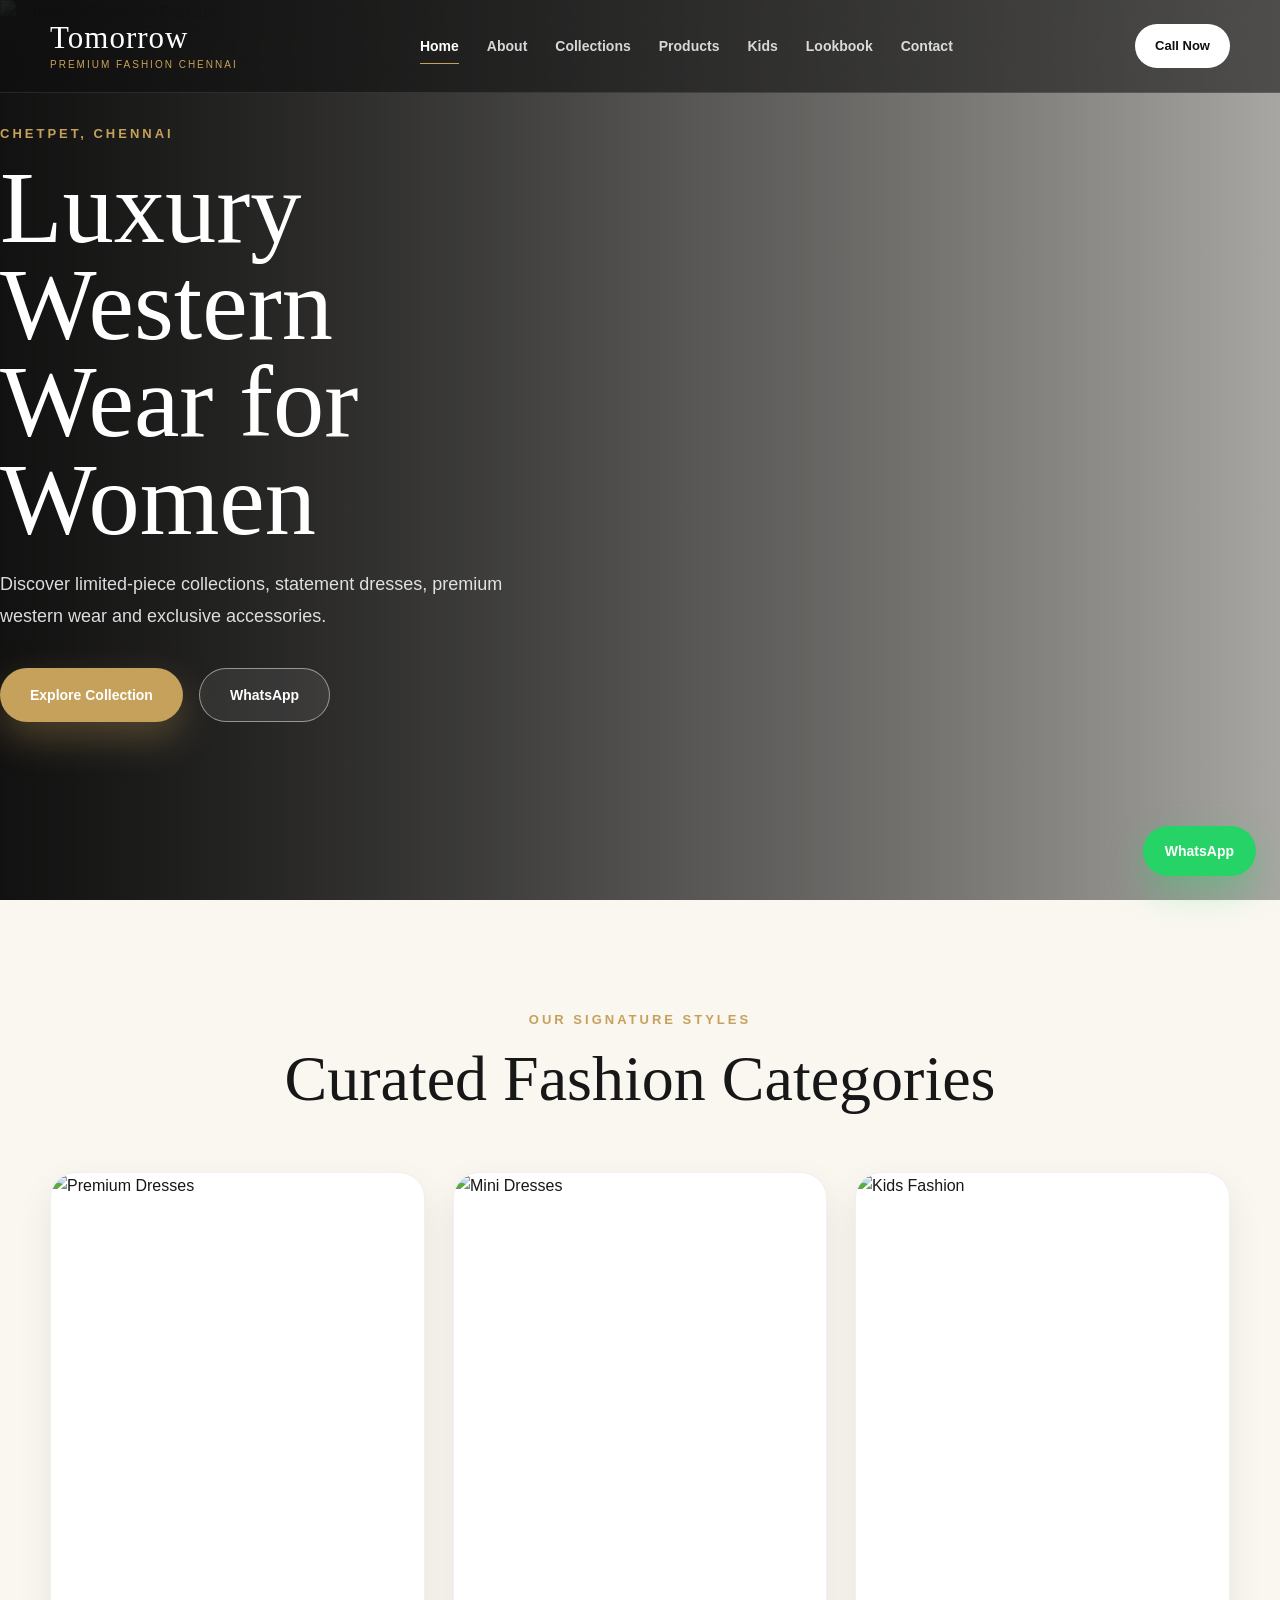
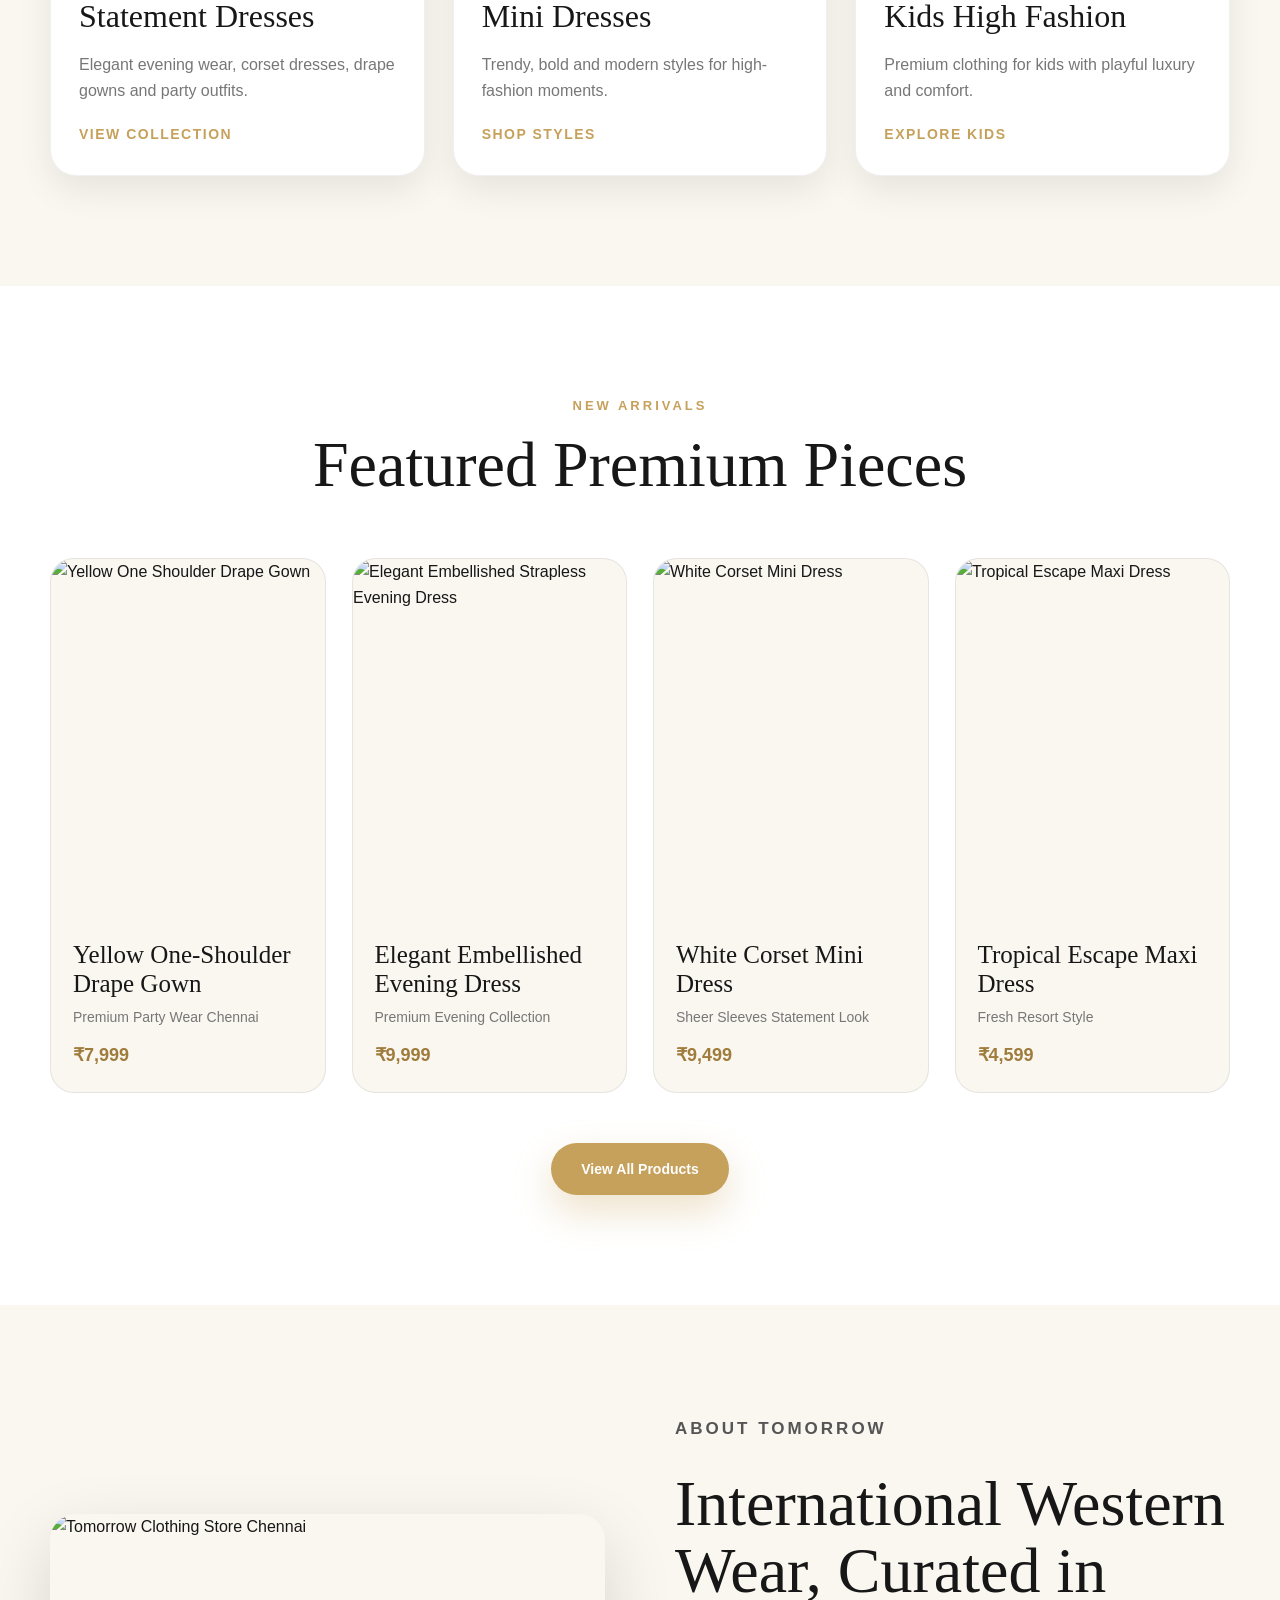
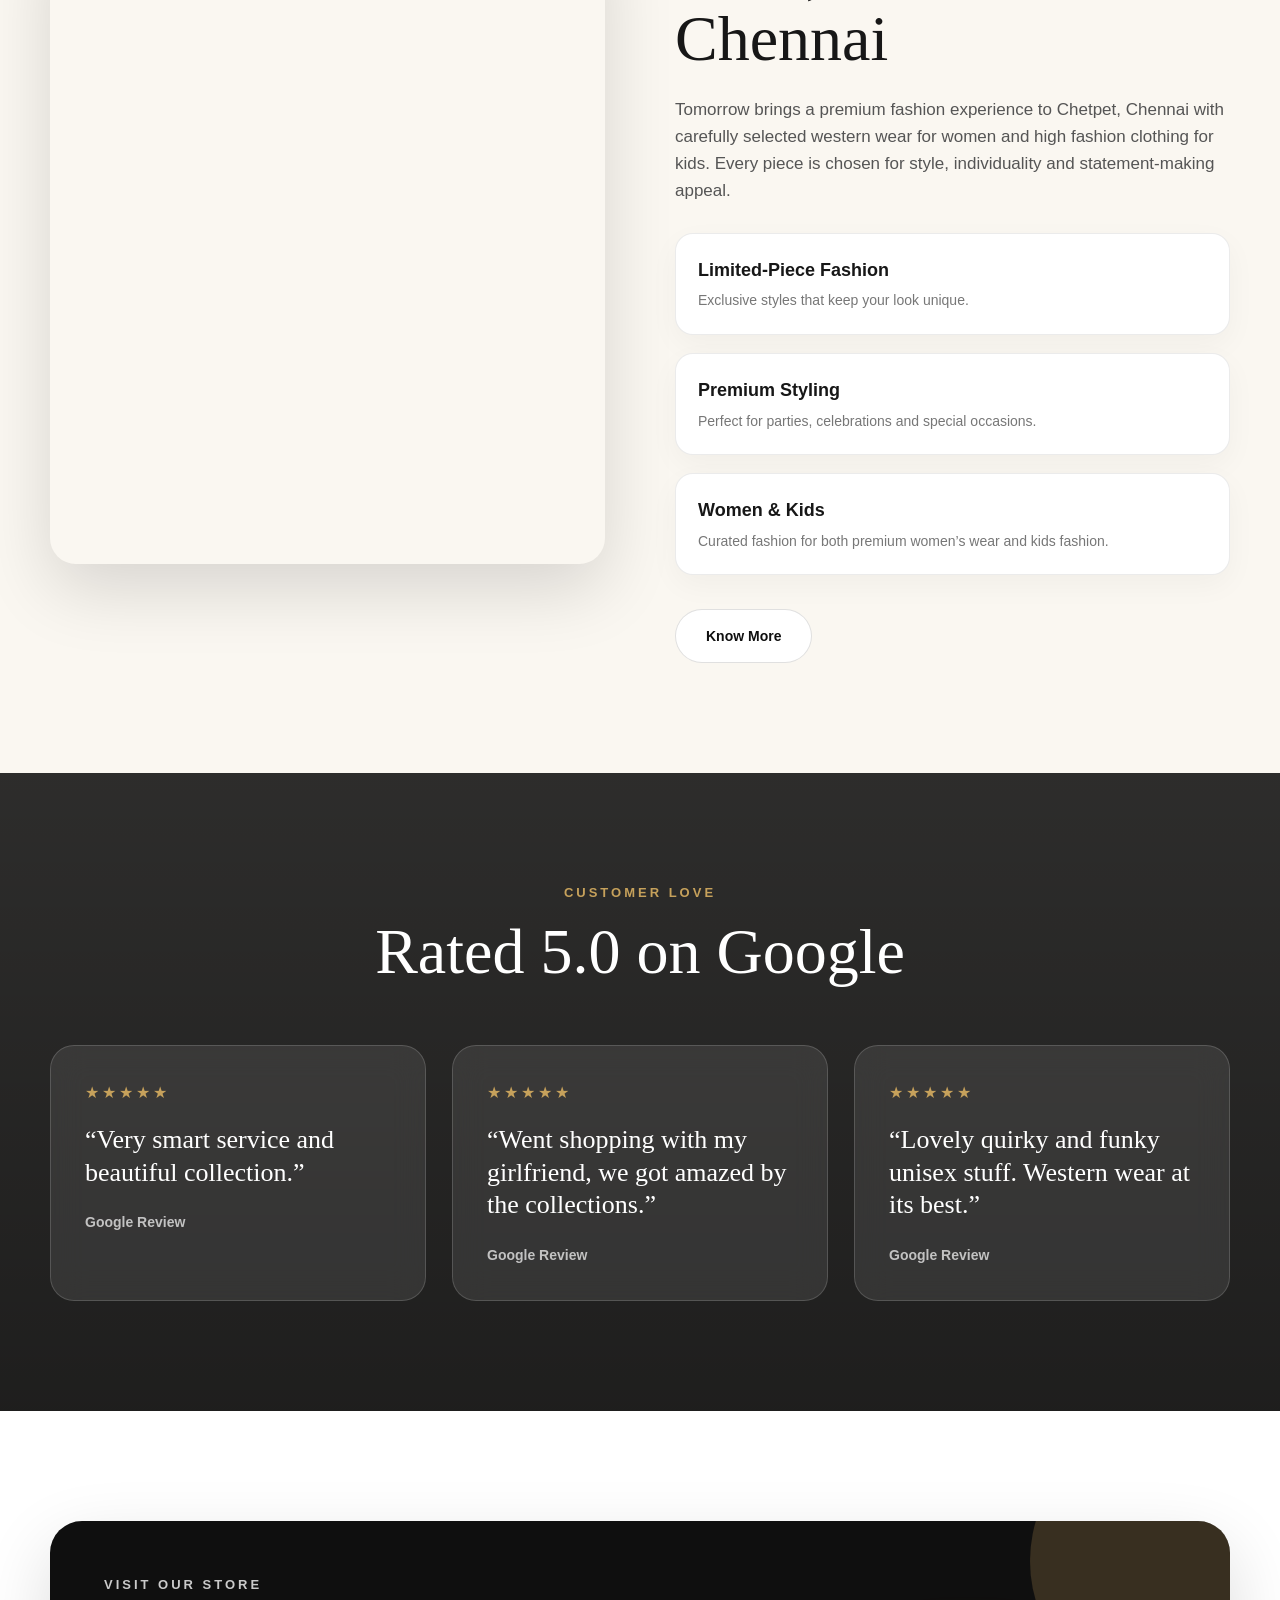
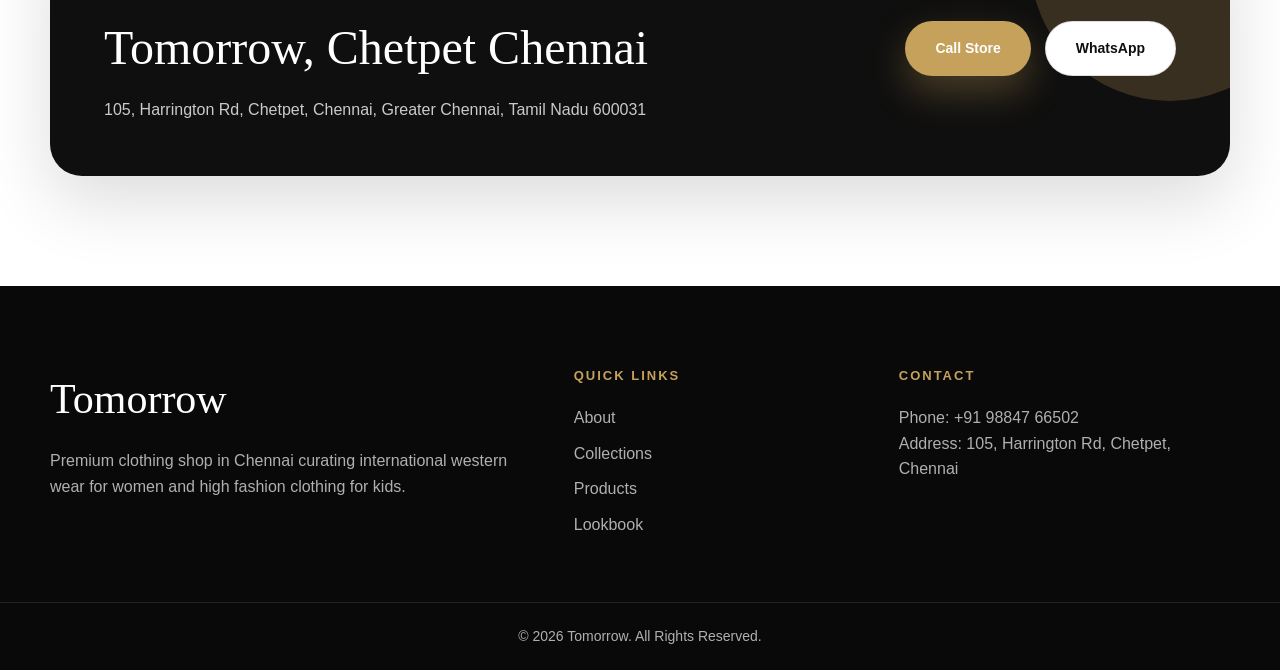
==== commit 4f01d49d: "Update index.html" ====
--- a/index.html
+++ b/index.html
@@ -52,7 +52,7 @@
  <section class="hero">
 
     <img
-        src="assets/images/hero.jpg"
+        src="/assets/images/hero.jpg"
         alt="Tomorrow Premium Fashion"
         class="hero-image"
     >
--- a/css/style.css
+++ b/css/style.css
@@ -194,55 +194,60 @@
 }
 
 .hero{
+
     position:relative;
+
     min-height:100vh;
+
+    overflow:hidden;
+
     display:flex;
+
     align-items:center;
-    overflow:hidden;
-
-    background:
-    linear-gradient(
+
+}
+
+.hero-image{
+
+    position:absolute;
+
+    inset:0;
+
+    width:100%;
+
+    height:100%;
+
+    object-fit:cover;
+
+    z-index:1;
+
+}
+
+.hero-overlay{
+
+    position:absolute;
+
+    inset:0;
+
+    background:linear-gradient(
         90deg,
-        rgba(10,10,10,.78) 0%,
-        rgba(10,10,10,.45) 35%,
-        rgba(10,10,10,.08) 100%
-    ),
-    url("../assets/images/hero.jpg");
-
-    background-size:cover;
-    background-position:center center;
-    background-repeat:no-repeat;
-}
-
-.hero::before{
-
-content:"";
-
-position:absolute;
-
-inset:0;
-
-background:
-
-linear-gradient(
-90deg,
-rgba(0,0,0,.68),
-rgba(0,0,0,.35),
-transparent
-);
-
-z-index:1;
-
-}
-.hero-overlay{
-  position:absolute;
-  inset:0;
-  background:linear-gradient(to bottom,rgba(0,0,0,.15),rgba(0,0,0,.55));
-}
+        rgba(0,0,0,.72),
+        rgba(0,0,0,.35),
+        rgba(0,0,0,.10)
+    );
+
+    z-index:2;
+
+}
+
 .hero-content{
+
+    position:relative;
+
+    z-index:3;
+
     width:100%;
-    position:relative;
-    z-index:5;
+
 }
 
 .hero-text{
@@ -777,3 +782,21 @@
     linear-gradient(90deg, rgba(0,0,0,.75), rgba(0,0,0,.25)),
     url("../assets/images/hero.jpg") center/cover no-repeat !important;
 }
+.hero-image{
+  position:absolute;
+  inset:0;
+  width:100%;
+  height:100%;
+  object-fit:cover;
+  object-position:center;
+  z-index:1;
+}
+
+.hero-overlay{
+  z-index:2;
+}
+
+.hero-content{
+  position:relative;
+  z-index:3;
+}
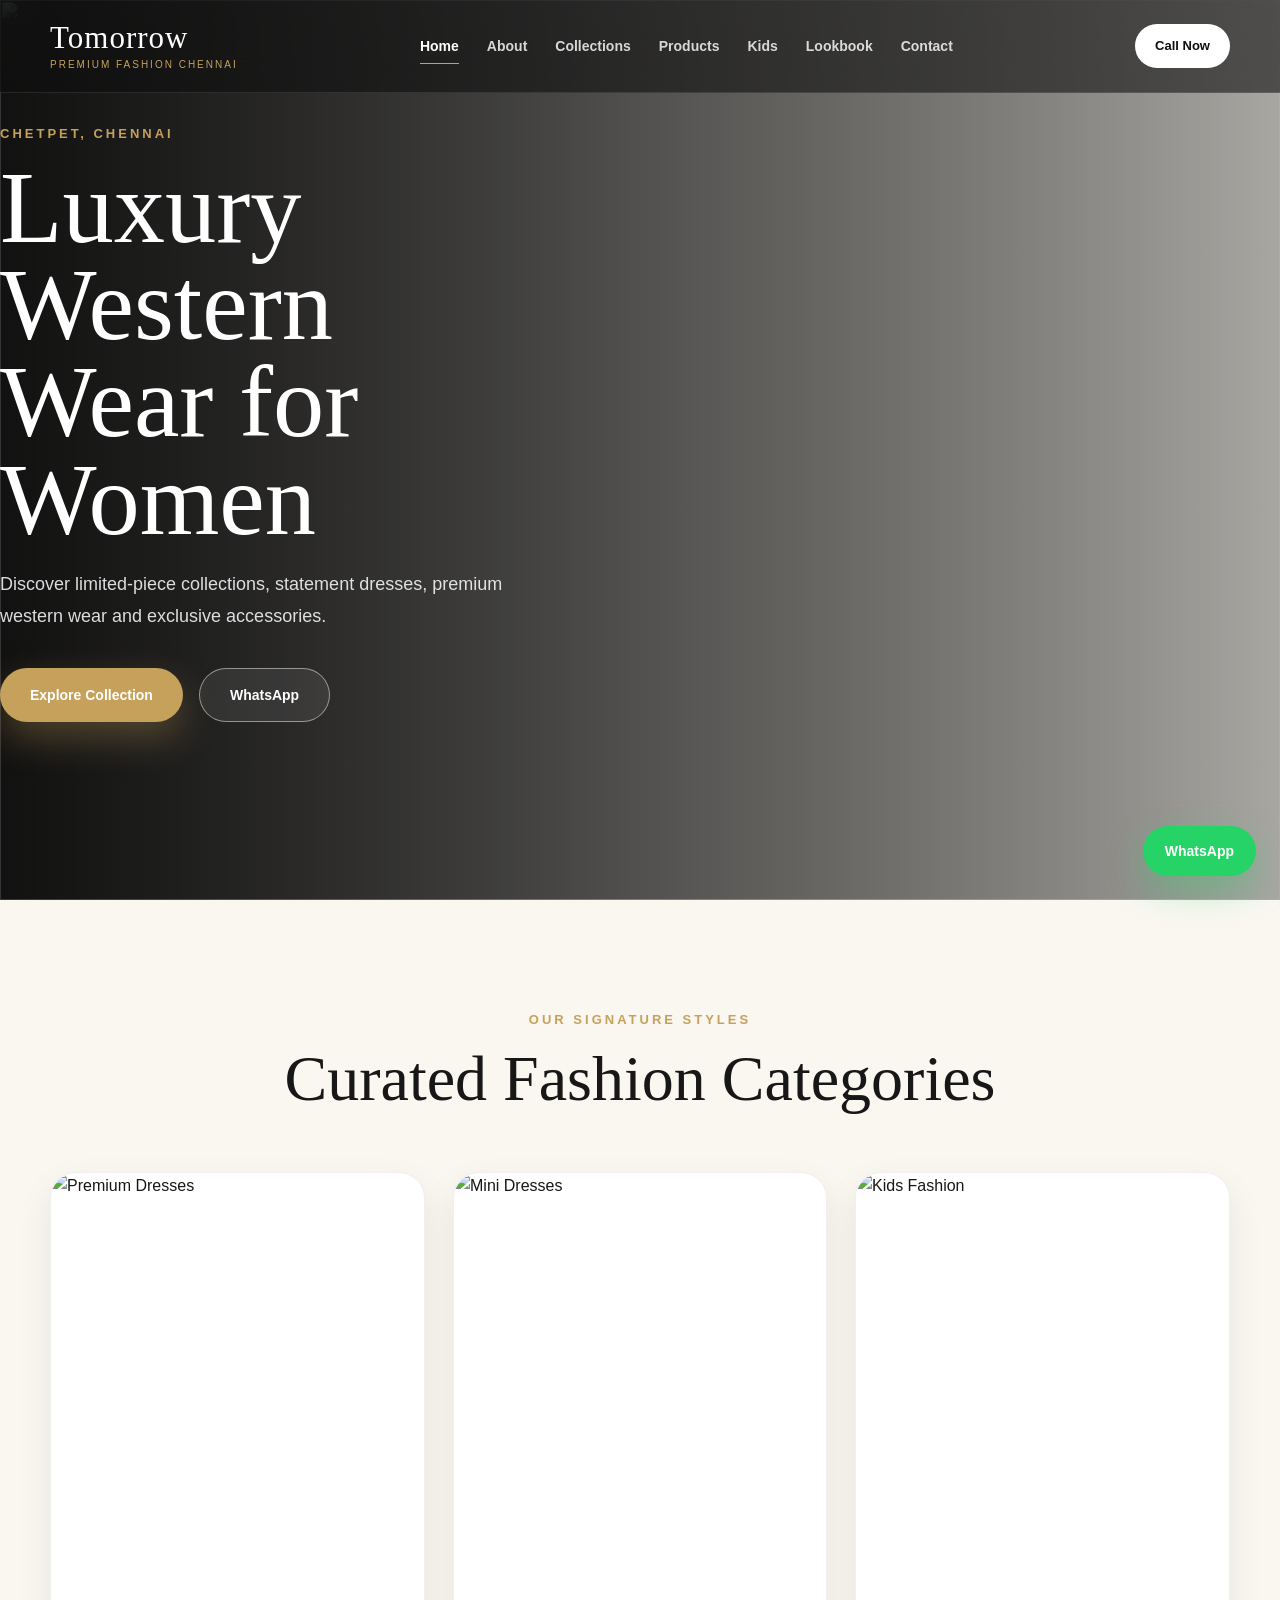
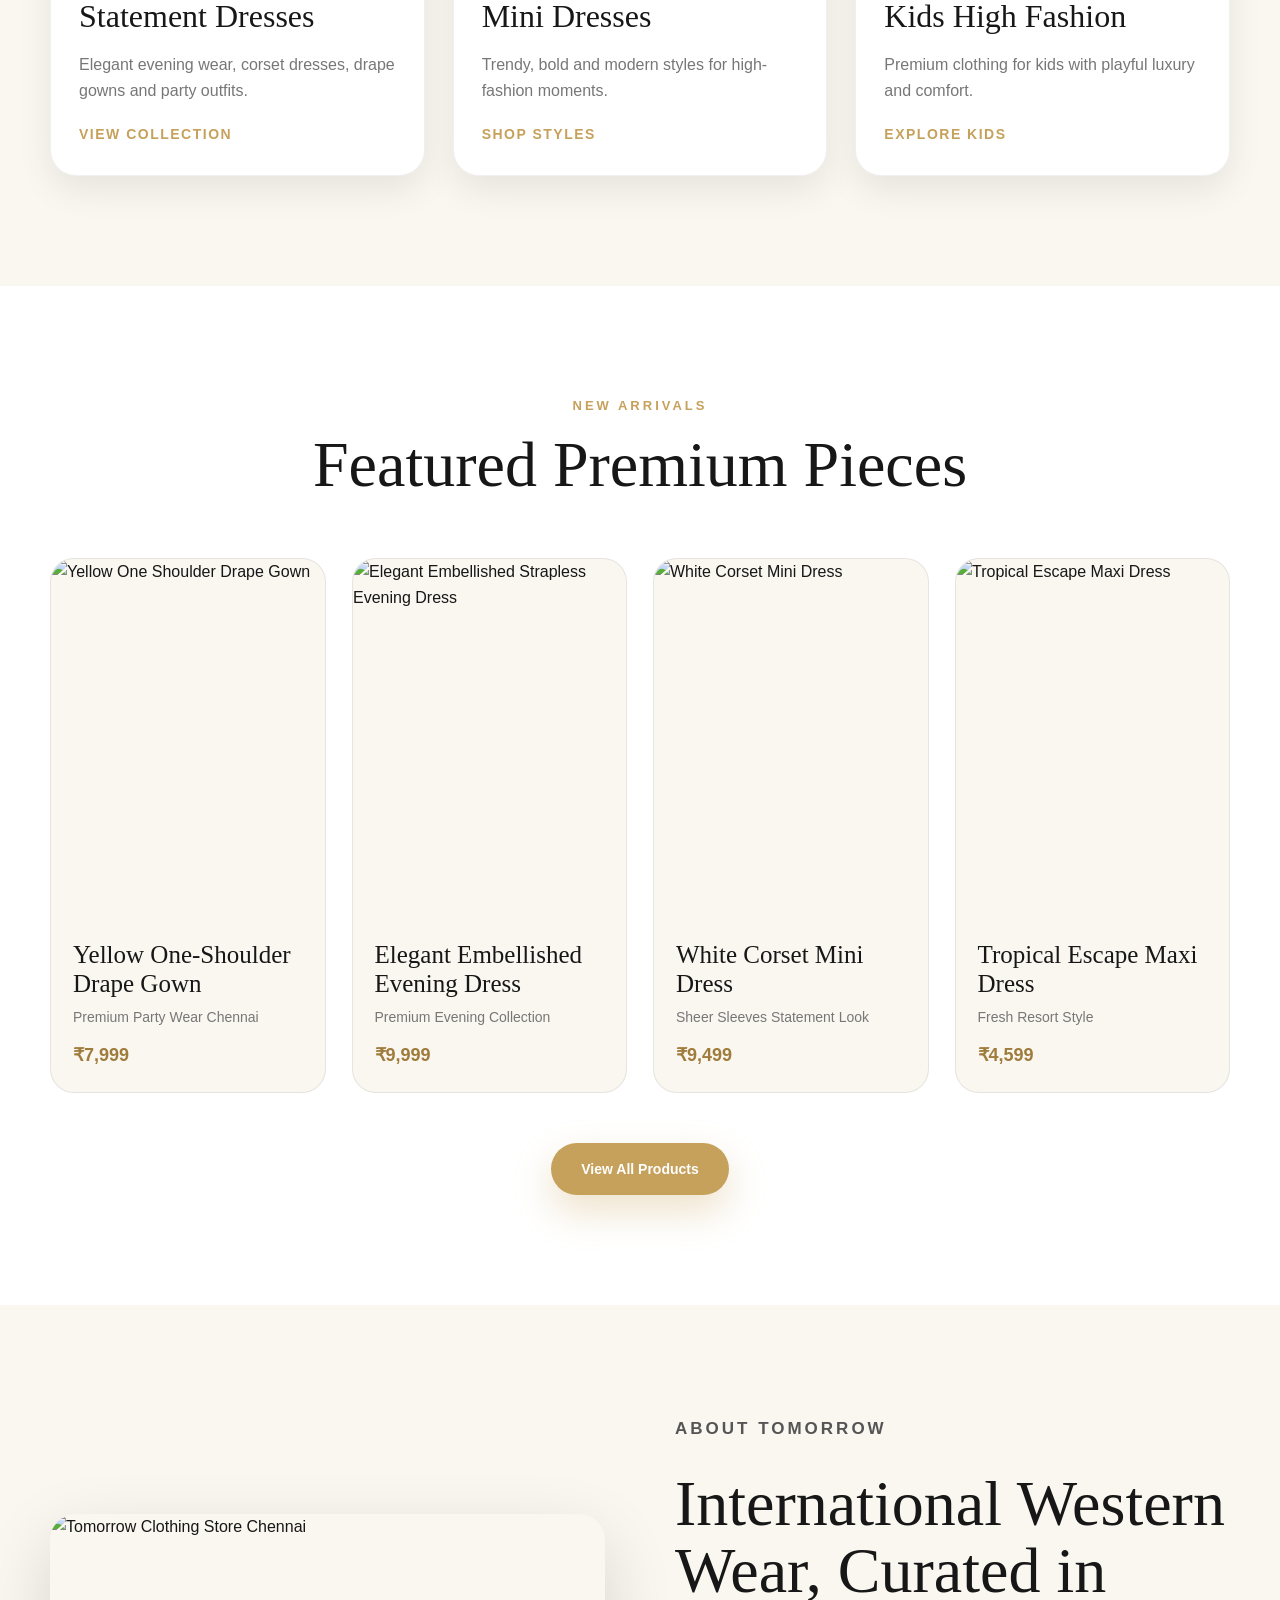
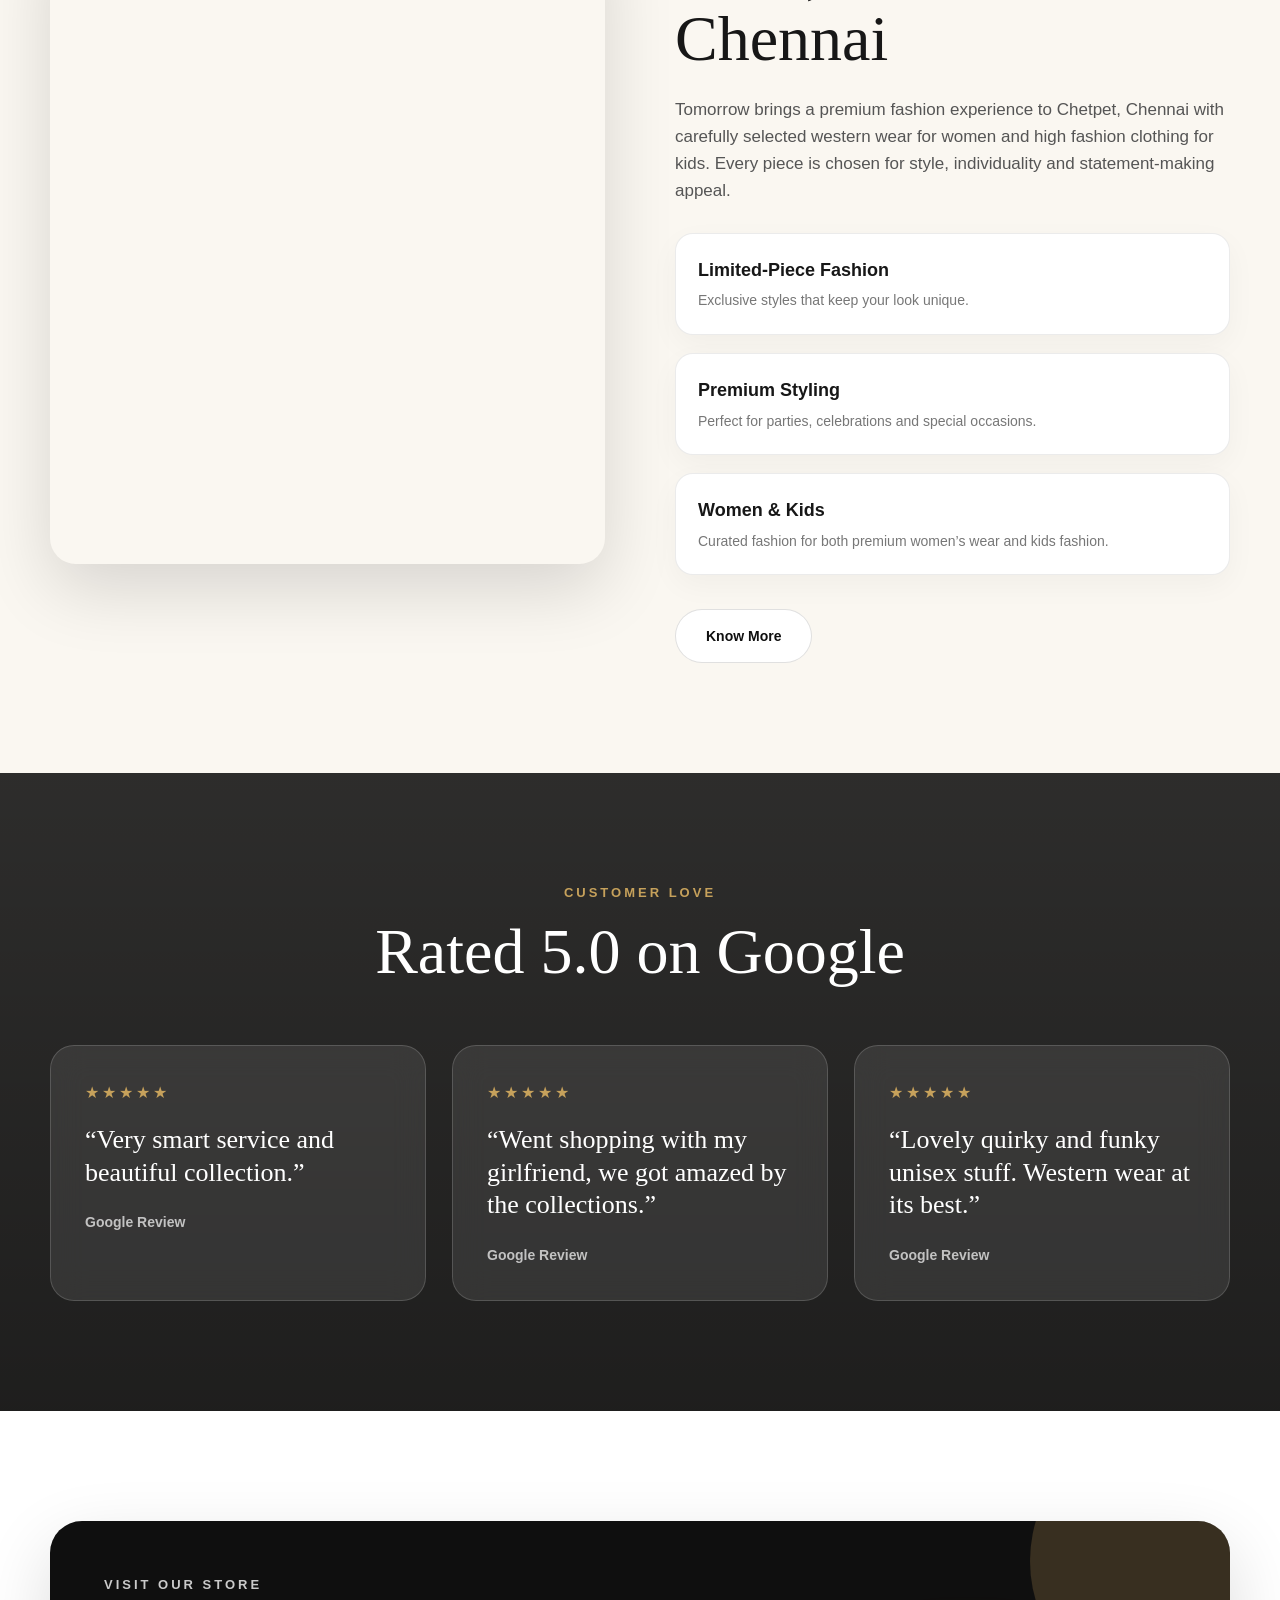
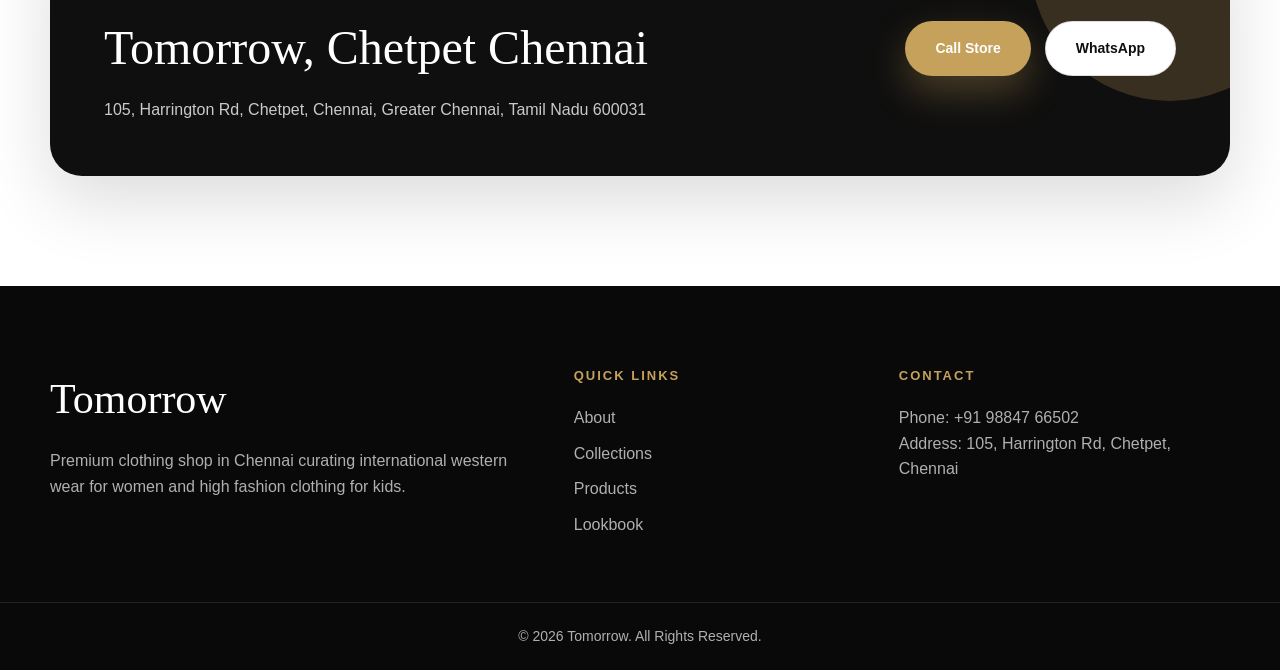
==== commit fdd0936d: "Refactor img tag in hero section of index.html" ====
--- a/index.html
+++ b/index.html
@@ -51,10 +51,8 @@
 
  <section class="hero">
 
-    <img
-        src="/assets/images/hero.jpg"
-        alt="Tomorrow Premium Fashion"
-        class="hero-image"
+    <img src="/assets/images/hero.jpg"
+      class="hero-image"
     >
 
     <div class="hero-overlay"></div>
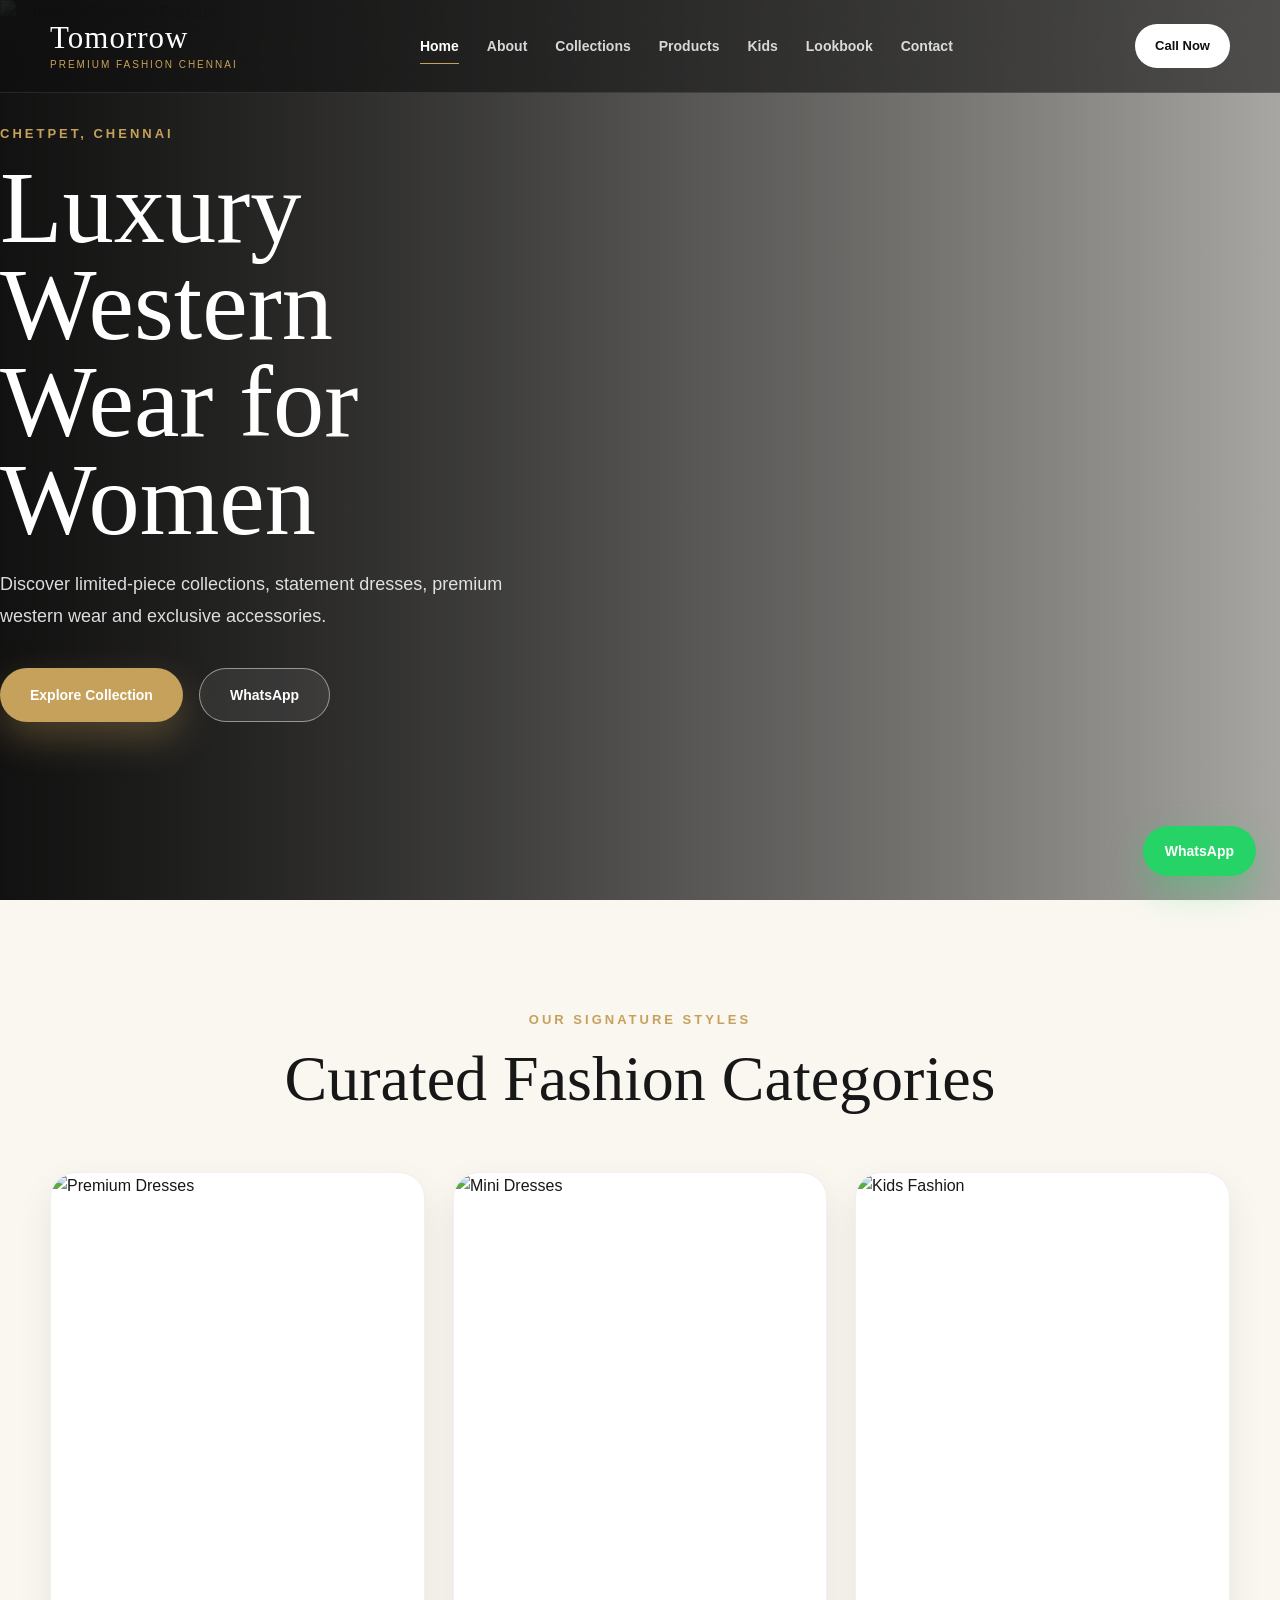
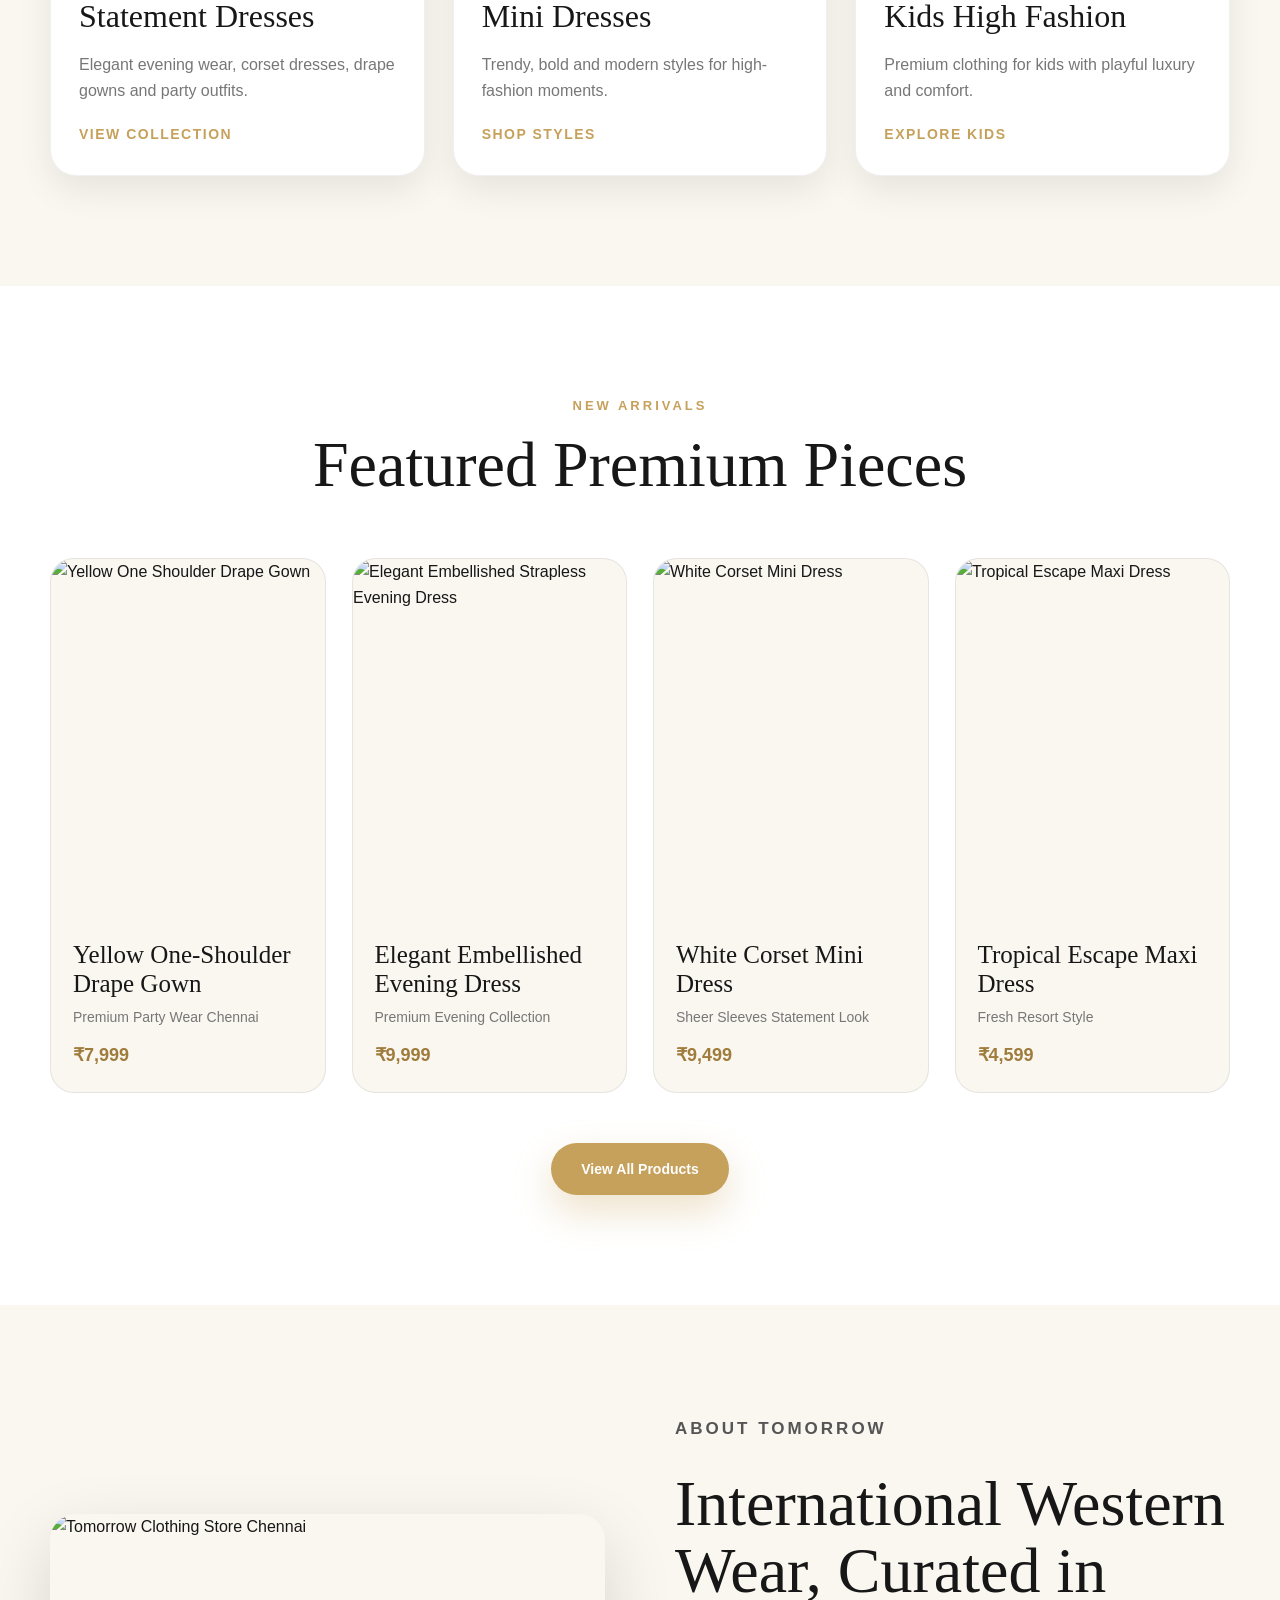
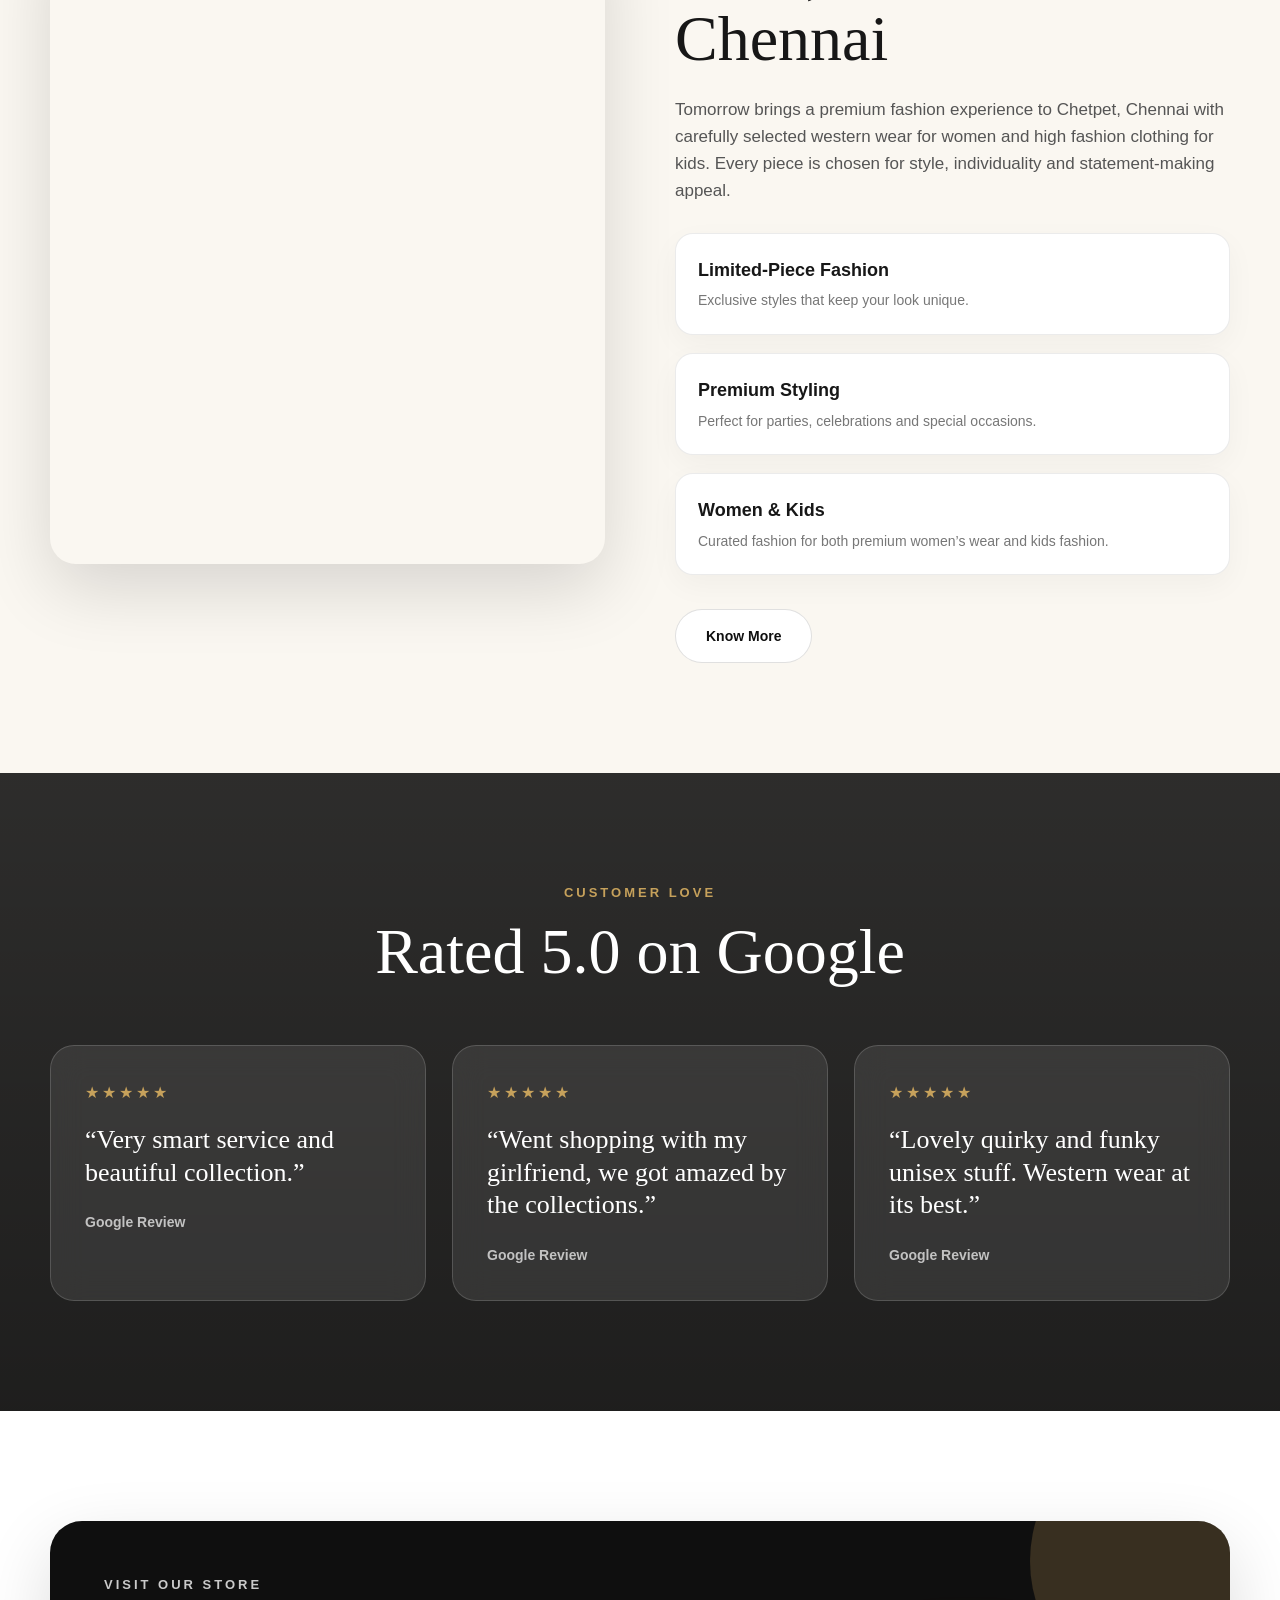
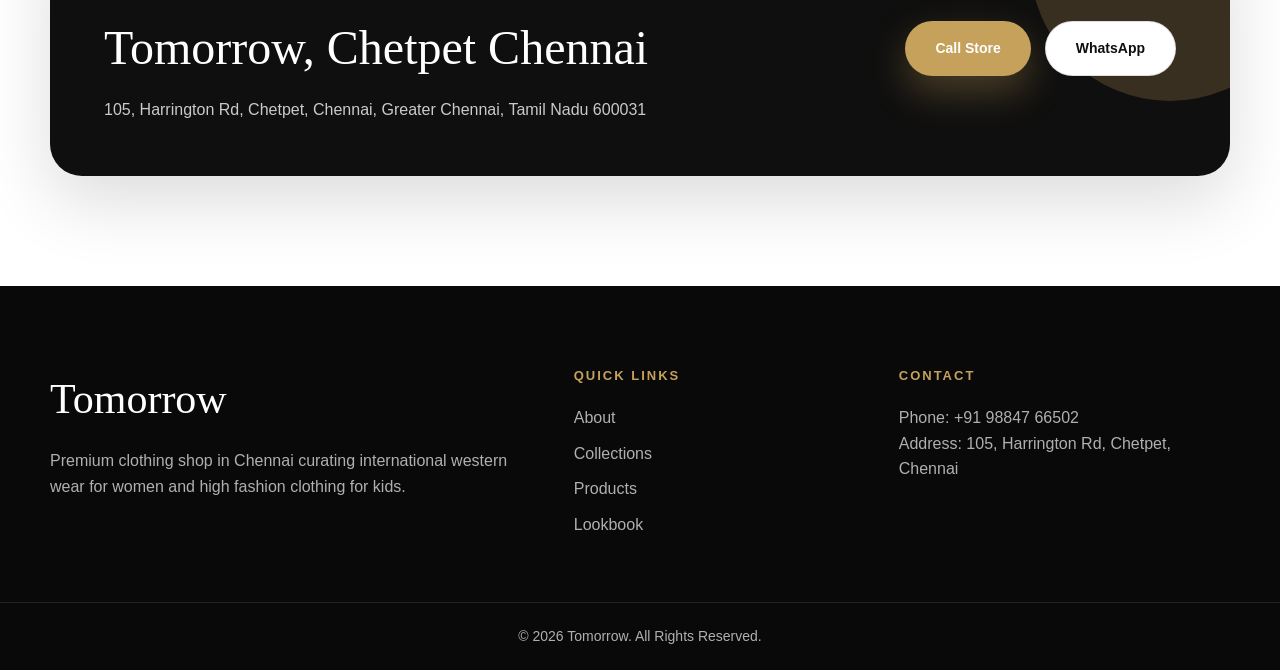
==== commit 295e868a: "Update index.html" ====
--- a/index.html
+++ b/index.html
@@ -50,10 +50,10 @@
   </header>
 
  <section class="hero">
-
-    <img src="/assets/images/hero.jpg"
+    <img src="hero.jpg"
+      alt="Tomorrow Premium Fashion"
       class="hero-image"
-    >
+    />
 
     <div class="hero-overlay"></div>
 
